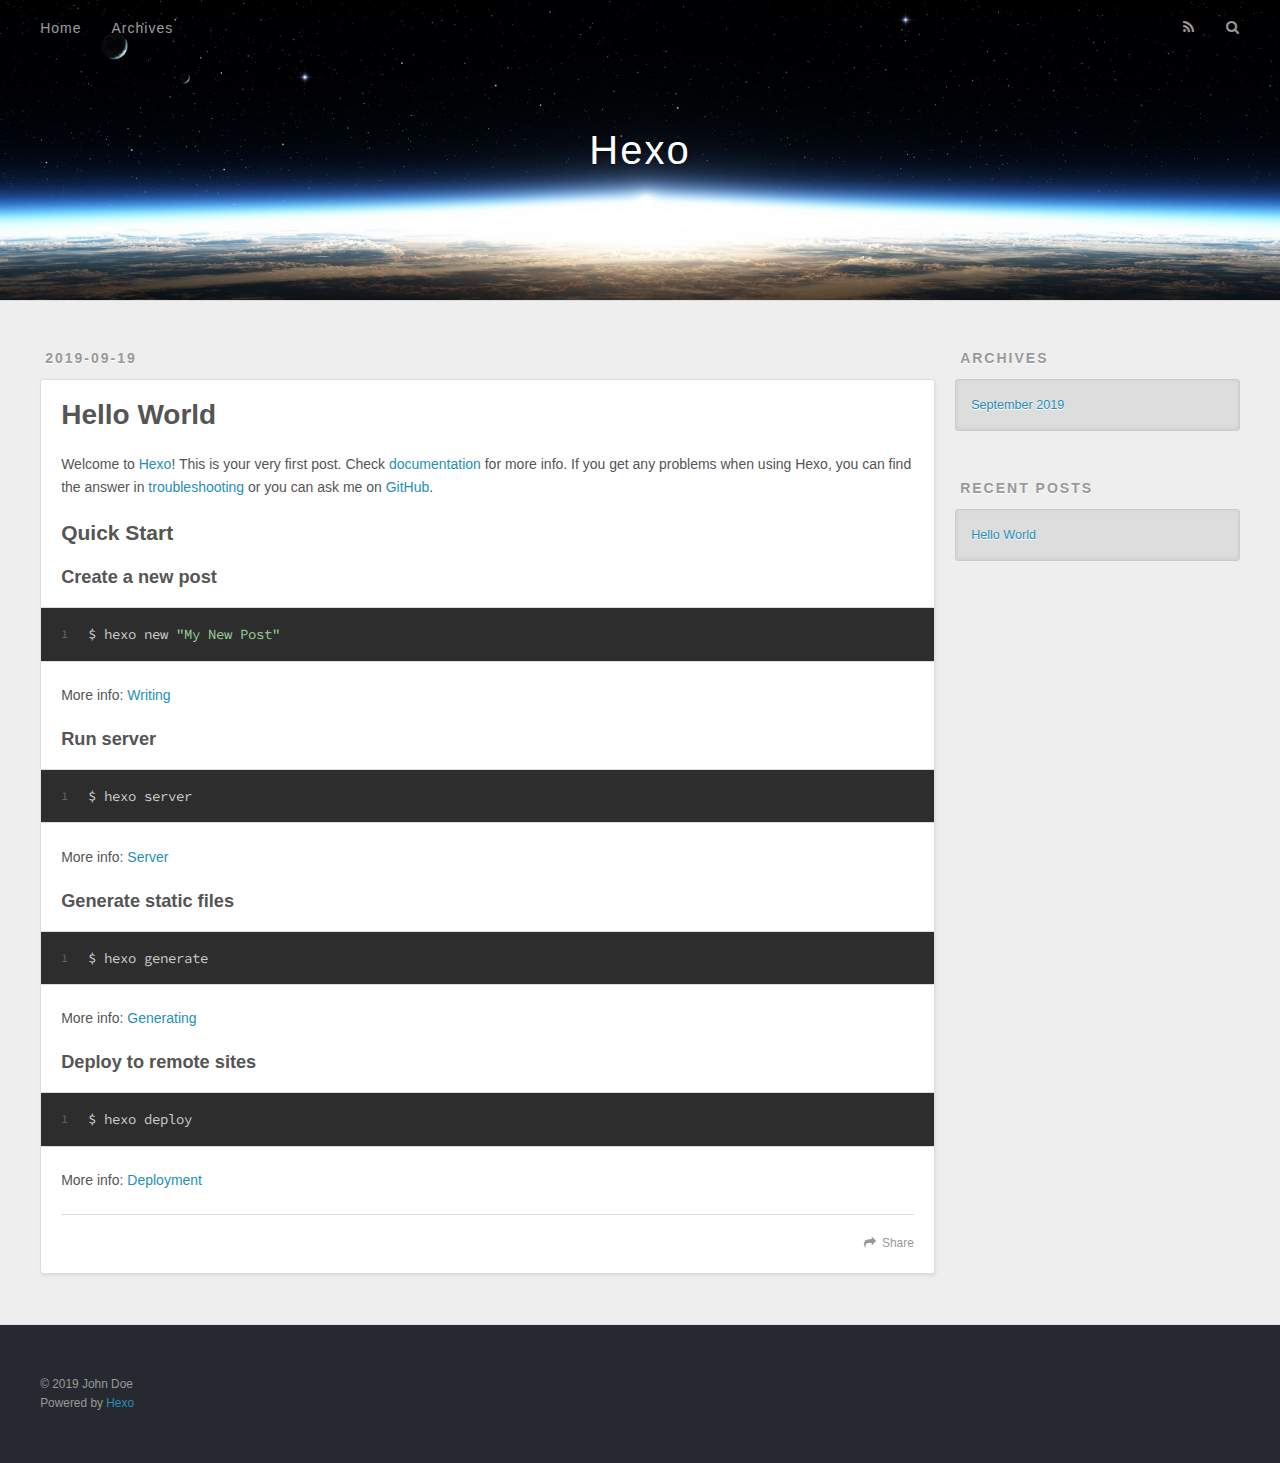
==== index.html @ 68055cf1 "Site updated: 2019-09-19 22:02:13" ====
<!DOCTYPE html>
<html>
<head><meta name="generator" content="Hexo 3.9.0">
  <meta charset="utf-8">
  

  
  <title>Hexo</title>
  <meta name="viewport" content="width=device-width, initial-scale=1, maximum-scale=1">
  <meta property="og:type" content="website">
<meta property="og:title" content="Hexo">
<meta property="og:url" content="http://yoursite.com/index.html">
<meta property="og:site_name" content="Hexo">
<meta property="og:locale" content="en">
<meta name="twitter:card" content="summary">
<meta name="twitter:title" content="Hexo">
  
    <link rel="alternate" href="/atom.xml" title="Hexo" type="application/atom+xml">
  
  
    <link rel="icon" href="/favicon.png">
  
  
    <link href="//fonts.googleapis.com/css?family=Source+Code+Pro" rel="stylesheet" type="text/css">
  
  <link rel="stylesheet" href="/css/style.css">
</head>
</html>
<body>
  <div id="container">
    <div id="wrap">
      <header id="header">
  <div id="banner"></div>
  <div id="header-outer" class="outer">
    <div id="header-title" class="inner">
      <h1 id="logo-wrap">
        <a href="/" id="logo">Hexo</a>
      </h1>
      
    </div>
    <div id="header-inner" class="inner">
      <nav id="main-nav">
        <a id="main-nav-toggle" class="nav-icon"></a>
        
          <a class="main-nav-link" href="/">Home</a>
        
          <a class="main-nav-link" href="/archives">Archives</a>
        
      </nav>
      <nav id="sub-nav">
        
          <a id="nav-rss-link" class="nav-icon" href="/atom.xml" title="RSS Feed"></a>
        
        <a id="nav-search-btn" class="nav-icon" title="Search"></a>
      </nav>
      <div id="search-form-wrap">
        <form action="//google.com/search" method="get" accept-charset="UTF-8" class="search-form"><input type="search" name="q" class="search-form-input" placeholder="Search"><button type="submit" class="search-form-submit">&#xF002;</button><input type="hidden" name="sitesearch" value="http://yoursite.com"></form>
      </div>
    </div>
  </div>
</header>
      <div class="outer">
        <section id="main">
  
    <article id="post-hello-world" class="article article-type-post" itemscope itemprop="blogPost">
  <div class="article-meta">
    <a href="/2019/09/19/hello-world/" class="article-date">
  <time datetime="2019-09-19T13:47:01.653Z" itemprop="datePublished">2019-09-19</time>
</a>
    
  </div>
  <div class="article-inner">
    
    
      <header class="article-header">
        
  
    <h1 itemprop="name">
      <a class="article-title" href="/2019/09/19/hello-world/">Hello World</a>
    </h1>
  

      </header>
    
    <div class="article-entry" itemprop="articleBody">
      
        <p>Welcome to <a href="https://hexo.io/" target="_blank" rel="noopener">Hexo</a>! This is your very first post. Check <a href="https://hexo.io/docs/" target="_blank" rel="noopener">documentation</a> for more info. If you get any problems when using Hexo, you can find the answer in <a href="https://hexo.io/docs/troubleshooting.html" target="_blank" rel="noopener">troubleshooting</a> or you can ask me on <a href="https://github.com/hexojs/hexo/issues" target="_blank" rel="noopener">GitHub</a>.</p>
<h2 id="Quick-Start"><a href="#Quick-Start" class="headerlink" title="Quick Start"></a>Quick Start</h2><h3 id="Create-a-new-post"><a href="#Create-a-new-post" class="headerlink" title="Create a new post"></a>Create a new post</h3><figure class="highlight bash"><table><tr><td class="gutter"><pre><span class="line">1</span><br></pre></td><td class="code"><pre><span class="line">$ hexo new <span class="string">"My New Post"</span></span><br></pre></td></tr></table></figure>

<p>More info: <a href="https://hexo.io/docs/writing.html" target="_blank" rel="noopener">Writing</a></p>
<h3 id="Run-server"><a href="#Run-server" class="headerlink" title="Run server"></a>Run server</h3><figure class="highlight bash"><table><tr><td class="gutter"><pre><span class="line">1</span><br></pre></td><td class="code"><pre><span class="line">$ hexo server</span><br></pre></td></tr></table></figure>

<p>More info: <a href="https://hexo.io/docs/server.html" target="_blank" rel="noopener">Server</a></p>
<h3 id="Generate-static-files"><a href="#Generate-static-files" class="headerlink" title="Generate static files"></a>Generate static files</h3><figure class="highlight bash"><table><tr><td class="gutter"><pre><span class="line">1</span><br></pre></td><td class="code"><pre><span class="line">$ hexo generate</span><br></pre></td></tr></table></figure>

<p>More info: <a href="https://hexo.io/docs/generating.html" target="_blank" rel="noopener">Generating</a></p>
<h3 id="Deploy-to-remote-sites"><a href="#Deploy-to-remote-sites" class="headerlink" title="Deploy to remote sites"></a>Deploy to remote sites</h3><figure class="highlight bash"><table><tr><td class="gutter"><pre><span class="line">1</span><br></pre></td><td class="code"><pre><span class="line">$ hexo deploy</span><br></pre></td></tr></table></figure>

<p>More info: <a href="https://hexo.io/docs/deployment.html" target="_blank" rel="noopener">Deployment</a></p>

      
    </div>
    <footer class="article-footer">
      <a data-url="http://yoursite.com/2019/09/19/hello-world/" data-id="ck0qrcltx0000b2cl6itznb8p" class="article-share-link">Share</a>
      
      
    </footer>
  </div>
  
</article>


  


</section>
        
          <aside id="sidebar">
  
    

  
    

  
    
  
    
  <div class="widget-wrap">
    <h3 class="widget-title">Archives</h3>
    <div class="widget">
      <ul class="archive-list"><li class="archive-list-item"><a class="archive-list-link" href="/archives/2019/09/">September 2019</a></li></ul>
    </div>
  </div>


  
    
  <div class="widget-wrap">
    <h3 class="widget-title">Recent Posts</h3>
    <div class="widget">
      <ul>
        
          <li>
            <a href="/2019/09/19/hello-world/">Hello World</a>
          </li>
        
      </ul>
    </div>
  </div>

  
</aside>
        
      </div>
      <footer id="footer">
  
  <div class="outer">
    <div id="footer-info" class="inner">
      &copy; 2019 John Doe<br>
      Powered by <a href="http://hexo.io/" target="_blank">Hexo</a>
    </div>
  </div>
</footer>
    </div>
    <nav id="mobile-nav">
  
    <a href="/" class="mobile-nav-link">Home</a>
  
    <a href="/archives" class="mobile-nav-link">Archives</a>
  
</nav>
    

<script src="//ajax.googleapis.com/ajax/libs/jquery/2.0.3/jquery.min.js"></script>


  <link rel="stylesheet" href="/fancybox/jquery.fancybox.css">
  <script src="/fancybox/jquery.fancybox.pack.js"></script>


<script src="/js/script.js"></script>



  </div>
</body>
</html>
---- css/style.css ----
body {
  width: 100%;
}
body:before,
body:after {
  content: "";
  display: table;
}
body:after {
  clear: both;
}
html,
body,
div,
span,
applet,
object,
iframe,
h1,
h2,
h3,
h4,
h5,
h6,
p,
blockquote,
pre,
a,
abbr,
acronym,
address,
big,
cite,
code,
del,
dfn,
em,
img,
ins,
kbd,
q,
s,
samp,
small,
strike,
strong,
sub,
sup,
tt,
var,
dl,
dt,
dd,
ol,
ul,
li,
fieldset,
form,
label,
legend,
table,
caption,
tbody,
tfoot,
thead,
tr,
th,
td {
  margin: 0;
  padding: 0;
  border: 0;
  outline: 0;
  font-weight: inherit;
  font-style: inherit;
  font-family: inherit;
  font-size: 100%;
  vertical-align: baseline;
}
body {
  line-height: 1;
  color: #000;
  background: #fff;
}
ol,
ul {
  list-style: none;
}
table {
  border-collapse: separate;
  border-spacing: 0;
  vertical-align: middle;
}
caption,
th,
td {
  text-align: left;
  font-weight: normal;
  vertical-align: middle;
}
a img {
  border: none;
}
input,
button {
  margin: 0;
  padding: 0;
}
input::-moz-focus-inner,
button::-moz-focus-inner {
  border: 0;
  padding: 0;
}
@font-face {
  font-family: FontAwesome;
  font-style: normal;
  font-weight: normal;
  src: url("fonts/fontawesome-webfont.eot?v=#4.0.3");
  src: url("fonts/fontawesome-webfont.eot?#iefix&v=#4.0.3") format("embedded-opentype"), url("fonts/fontawesome-webfont.woff?v=#4.0.3") format("woff"), url("fonts/fontawesome-webfont.ttf?v=#4.0.3") format("truetype"), url("fonts/fontawesome-webfont.svg#fontawesomeregular?v=#4.0.3") format("svg");
}
html,
body,
#container {
  height: 100%;
}
body {
  background: #eee;
  font: 14px -apple-system, BlinkMacSystemFont, "Segoe UI", "Roboto", "Oxygen", "Ubuntu", "Cantarell", "Fira Sans", "Droid Sans", "Helvetica Neue", sans-serif;
  -webkit-text-size-adjust: 100%;
}
.outer {
  max-width: 1220px;
  margin: 0 auto;
  padding: 0 20px;
}
.outer:before,
.outer:after {
  content: "";
  display: table;
}
.outer:after {
  clear: both;
}
.inner {
  display: inline;
  float: left;
  width: 98.33333333333333%;
  margin: 0 0.833333333333333%;
}
.left,
.alignleft {
  float: left;
}
.right,
.alignright {
  float: right;
}
.clear {
  clear: both;
}
#container {
  position: relative;
}
.mobile-nav-on {
  overflow: hidden;
}
#wrap {
  height: 100%;
  width: 100%;
  position: absolute;
  top: 0;
  left: 0;
  -webkit-transition: 0.2s ease-out;
  -moz-transition: 0.2s ease-out;
  -ms-transition: 0.2s ease-out;
  transition: 0.2s ease-out;
  z-index: 1;
  background: #eee;
}
.mobile-nav-on #wrap {
  left: 280px;
}
@media screen and (min-width: 768px) {
  #main {
    display: inline;
    float: left;
    width: 73.33333333333333%;
    margin: 0 0.833333333333333%;
  }
}
.article-date,
.article-category-link,
.archive-year,
.widget-title {
  text-decoration: none;
  text-transform: uppercase;
  letter-spacing: 2px;
  color: #999;
  margin-bottom: 1em;
  margin-left: 5px;
  line-height: 1em;
  text-shadow: 0 1px #fff;
  font-weight: bold;
}
.article-inner,
.archive-article-inner {
  background: #fff;
  -webkit-box-shadow: 1px 2px 3px #ddd;
  box-shadow: 1px 2px 3px #ddd;
  border: 1px solid #ddd;
  border-radius: 3px;
}
.article-entry h1,
.widget h1 {
  font-size: 2em;
}
.article-entry h2,
.widget h2 {
  font-size: 1.5em;
}
.article-entry h3,
.widget h3 {
  font-size: 1.3em;
}
.article-entry h4,
.widget h4 {
  font-size: 1.2em;
}
.article-entry h5,
.widget h5 {
  font-size: 1em;
}
.article-entry h6,
.widget h6 {
  font-size: 1em;
  color: #999;
}
.article-entry hr,
.widget hr {
  border: 1px dashed #ddd;
}
.article-entry strong,
.widget strong {
  font-weight: bold;
}
.article-entry em,
.widget em,
.article-entry cite,
.widget cite {
  font-style: italic;
}
.article-entry sup,
.widget sup,
.article-entry sub,
.widget sub {
  font-size: 0.75em;
  line-height: 0;
  position: relative;
  vertical-align: baseline;
}
.article-entry sup,
.widget sup {
  top: -0.5em;
}
.article-entry sub,
.widget sub {
  bottom: -0.2em;
}
.article-entry small,
.widget small {
  font-size: 0.85em;
}
.article-entry acronym,
.widget acronym,
.article-entry abbr,
.widget abbr {
  border-bottom: 1px dotted;
}
.article-entry ul,
.widget ul,
.article-entry ol,
.widget ol,
.article-entry dl,
.widget dl {
  margin: 0 20px;
  line-height: 1.6em;
}
.article-entry ul ul,
.widget ul ul,
.article-entry ol ul,
.widget ol ul,
.article-entry ul ol,
.widget ul ol,
.article-entry ol ol,
.widget ol ol {
  margin-top: 0;
  margin-bottom: 0;
}
.article-entry ul,
.widget ul {
  list-style: disc;
}
.article-entry ol,
.widget ol {
  list-style: decimal;
}
.article-entry dt,
.widget dt {
  font-weight: bold;
}
#header {
  height: 300px;
  position: relative;
  border-bottom: 1px solid #ddd;
}
#header:before,
#header:after {
  content: "";
  position: absolute;
  left: 0;
  right: 0;
  height: 40px;
}
#header:before {
  top: 0;
  background: -webkit-linear-gradient(rgba(0,0,0,0.2), transparent);
  background: -moz-linear-gradient(rgba(0,0,0,0.2), transparent);
  background: -ms-linear-gradient(rgba(0,0,0,0.2), transparent);
  background: linear-gradient(rgba(0,0,0,0.2), transparent);
}
#header:after {
  bottom: 0;
  background: -webkit-linear-gradient(transparent, rgba(0,0,0,0.2));
  background: -moz-linear-gradient(transparent, rgba(0,0,0,0.2));
  background: -ms-linear-gradient(transparent, rgba(0,0,0,0.2));
  background: linear-gradient(transparent, rgba(0,0,0,0.2));
}
#header-outer {
  height: 100%;
  position: relative;
}
#header-inner {
  position: relative;
  overflow: hidden;
}
#banner {
  position: absolute;
  top: 0;
  left: 0;
  width: 100%;
  height: 100%;
  background: url("images/banner.jpg") center #000;
  -webkit-background-size: cover;
  -moz-background-size: cover;
  background-size: cover;
  z-index: -1;
}
#header-title {
  text-align: center;
  height: 40px;
  position: absolute;
  top: 50%;
  left: 0;
  margin-top: -20px;
}
#logo,
#subtitle {
  text-decoration: none;
  color: #fff;
  font-weight: 300;
  text-shadow: 0 1px 4px rgba(0,0,0,0.3);
}
#logo {
  font-size: 40px;
  line-height: 40px;
  letter-spacing: 2px;
}
#subtitle {
  font-size: 16px;
  line-height: 16px;
  letter-spacing: 1px;
}
#subtitle-wrap {
  margin-top: 16px;
}
#main-nav {
  float: left;
  margin-left: -15px;
}
.nav-icon,
.main-nav-link {
  float: left;
  color: #fff;
  opacity: 0.6;
  text-decoration: none;
  text-shadow: 0 1px rgba(0,0,0,0.2);
  -webkit-transition: opacity 0.2s;
  -moz-transition: opacity 0.2s;
  -ms-transition: opacity 0.2s;
  transition: opacity 0.2s;
  display: block;
  padding: 20px 15px;
}
.nav-icon:hover,
.main-nav-link:hover {
  opacity: 1;
}
.nav-icon {
  font-family: FontAwesome;
  text-align: center;
  font-size: 14px;
  width: 14px;
  height: 14px;
  padding: 20px 15px;
  position: relative;
  cursor: pointer;
}
.main-nav-link {
  font-weight: 300;
  letter-spacing: 1px;
}
@media screen and (max-width: 479px) {
  .main-nav-link {
    display: none;
  }
}
#main-nav-toggle {
  display: none;
}
#main-nav-toggle:before {
  content: "\f0c9";
}
@media screen and (max-width: 479px) {
  #main-nav-toggle {
    display: block;
  }
}
#sub-nav {
  float: right;
  margin-right: -15px;
}
#nav-rss-link:before {
  content: "\f09e";
}
#nav-search-btn:before {
  content: "\f002";
}
#search-form-wrap {
  position: absolute;
  top: 15px;
  width: 150px;
  height: 30px;
  right: -150px;
  opacity: 0;
  -webkit-transition: 0.2s ease-out;
  -moz-transition: 0.2s ease-out;
  -ms-transition: 0.2s ease-out;
  transition: 0.2s ease-out;
}
#search-form-wrap.on {
  opacity: 1;
  right: 0;
}
@media screen and (max-width: 479px) {
  #search-form-wrap {
    width: 100%;
    right: -100%;
  }
}
.search-form {
  position: absolute;
  top: 0;
  left: 0;
  right: 0;
  background: #fff;
  padding: 5px 15px;
  border-radius: 15px;
  -webkit-box-shadow: 0 0 10px rgba(0,0,0,0.3);
  box-shadow: 0 0 10px rgba(0,0,0,0.3);
}
.search-form-input {
  border: none;
  background: none;
  color: #555;
  width: 100%;
  font: 13px -apple-system, BlinkMacSystemFont, "Segoe UI", "Roboto", "Oxygen", "Ubuntu", "Cantarell", "Fira Sans", "Droid Sans", "Helvetica Neue", sans-serif;
  outline: none;
}
.search-form-input::-webkit-search-results-decoration,
.search-form-input::-webkit-search-cancel-button {
  -webkit-appearance: none;
}
.search-form-submit {
  position: absolute;
  top: 50%;
  right: 10px;
  margin-top: -7px;
  font: 13px FontAwesome;
  border: none;
  background: none;
  color: #bbb;
  cursor: pointer;
}
.search-form-submit:hover,
.search-form-submit:focus {
  color: #777;
}
.article {
  margin: 50px 0;
}
.article-inner {
  overflow: hidden;
}
.article-meta:before,
.article-meta:after {
  content: "";
  display: table;
}
.article-meta:after {
  clear: both;
}
.article-date {
  float: left;
}
.article-category {
  float: left;
  line-height: 1em;
  color: #ccc;
  text-shadow: 0 1px #fff;
  margin-left: 8px;
}
.article-category:before {
  content: "\2022";
}
.article-category-link {
  margin: 0 12px 1em;
}
.article-header {
  padding: 20px 20px 0;
}
.article-title {
  text-decoration: none;
  font-size: 2em;
  font-weight: bold;
  color: #555;
  line-height: 1.1em;
  -webkit-transition: color 0.2s;
  -moz-transition: color 0.2s;
  -ms-transition: color 0.2s;
  transition: color 0.2s;
}
a.article-title:hover {
  color: #258fb8;
}
.article-entry {
  color: #555;
  padding: 0 20px;
}
.article-entry:before,
.article-entry:after {
  content: "";
  display: table;
}
.article-entry:after {
  clear: both;
}
.article-entry p,
.article-entry table {
  line-height: 1.6em;
  margin: 1.6em 0;
}
.article-entry h1,
.article-entry h2,
.article-entry h3,
.article-entry h4,
.article-entry h5,
.article-entry h6 {
  font-weight: bold;
}
.article-entry h1,
.article-entry h2,
.article-entry h3,
.article-entry h4,
.article-entry h5,
.article-entry h6 {
  line-height: 1.1em;
  margin: 1.1em 0;
}
.article-entry a {
  color: #258fb8;
  text-decoration: none;
}
.article-entry a:hover {
  text-decoration: underline;
}
.article-entry ul,
.article-entry ol,
.article-entry dl {
  margin-top: 1.6em;
  margin-bottom: 1.6em;
}
.article-entry img,
.article-entry video {
  max-width: 100%;
  height: auto;
  display: block;
  margin: auto;
}
.article-entry iframe {
  border: none;
}
.article-entry table {
  width: 100%;
  border-collapse: collapse;
  border-spacing: 0;
}
.article-entry th {
  font-weight: bold;
  border-bottom: 3px solid #ddd;
  padding-bottom: 0.5em;
}
.article-entry td {
  border-bottom: 1px solid #ddd;
  padding: 10px 0;
}
.article-entry blockquote {
  font-family: Georgia, "Times New Roman", serif;
  font-size: 1.4em;
  margin: 1.6em 20px;
  text-align: center;
}
.article-entry blockquote footer {
  font-size: 14px;
  margin: 1.6em 0;
  font-family: -apple-system, BlinkMacSystemFont, "Segoe UI", "Roboto", "Oxygen", "Ubuntu", "Cantarell", "Fira Sans", "Droid Sans", "Helvetica Neue", sans-serif;
}
.article-entry blockquote footer cite:before {
  content: "—";
  padding: 0 0.5em;
}
.article-entry .pullquote {
  text-align: left;
  width: 45%;
  margin: 0;
}
.article-entry .pullquote.left {
  margin-left: 0.5em;
  margin-right: 1em;
}
.article-entry .pullquote.right {
  margin-right: 0.5em;
  margin-left: 1em;
}
.article-entry .caption {
  color: #999;
  display: block;
  font-size: 0.9em;
  margin-top: 0.5em;
  position: relative;
  text-align: center;
}
.article-entry .video-container {
  position: relative;
  padding-top: 56.25%;
  height: 0;
  overflow: hidden;
}
.article-entry .video-container iframe,
.article-entry .video-container object,
.article-entry .video-container embed {
  position: absolute;
  top: 0;
  left: 0;
  width: 100%;
  height: 100%;
  margin-top: 0;
}
.article-more-link a {
  display: inline-block;
  line-height: 1em;
  padding: 6px 15px;
  border-radius: 15px;
  background: #eee;
  color: #999;
  text-shadow: 0 1px #fff;
  text-decoration: none;
}
.article-more-link a:hover {
  background: #258fb8;
  color: #fff;
  text-decoration: none;
  text-shadow: 0 1px #1e7293;
}
.article-footer {
  font-size: 0.85em;
  line-height: 1.6em;
  border-top: 1px solid #ddd;
  padding-top: 1.6em;
  margin: 0 20px 20px;
}
.article-footer:before,
.article-footer:after {
  content: "";
  display: table;
}
.article-footer:after {
  clear: both;
}
.article-footer a {
  color: #999;
  text-decoration: none;
}
.article-footer a:hover {
  color: #555;
}
.article-tag-list-item {
  float: left;
  margin-right: 10px;
}
.article-tag-list-link:before {
  content: "#";
}
.article-comment-link {
  float: right;
}
.article-comment-link:before {
  content: "\f075";
  font-family: FontAwesome;
  padding-right: 8px;
}
.article-share-link {
  cursor: pointer;
  float: right;
  margin-left: 20px;
}
.article-share-link:before {
  content: "\f064";
  font-family: FontAwesome;
  padding-right: 6px;
}
#article-nav {
  position: relative;
}
#article-nav:before,
#article-nav:after {
  content: "";
  display: table;
}
#article-nav:after {
  clear: both;
}
@media screen and (min-width: 768px) {
  #article-nav {
    margin: 50px 0;
  }
  #article-nav:before {
    width: 8px;
    height: 8px;
    position: absolute;
    top: 50%;
    left: 50%;
    margin-top: -4px;
    margin-left: -4px;
    content: "";
    border-radius: 50%;
    background: #ddd;
    -webkit-box-shadow: 0 1px 2px #fff;
    box-shadow: 0 1px 2px #fff;
  }
}
.article-nav-link-wrap {
  text-decoration: none;
  text-shadow: 0 1px #fff;
  color: #999;
  -webkit-box-sizing: border-box;
  -moz-box-sizing: border-box;
  box-sizing: border-box;
  margin-top: 50px;
  text-align: center;
  display: block;
}
.article-nav-link-wrap:hover {
  color: #555;
}
@media screen and (min-width: 768px) {
  .article-nav-link-wrap {
    width: 50%;
    margin-top: 0;
  }
}
@media screen and (min-width: 768px) {
  #article-nav-newer {
    float: left;
    text-align: right;
    padding-right: 20px;
  }
}
@media screen and (min-width: 768px) {
  #article-nav-older {
    float: right;
    text-align: left;
    padding-left: 20px;
  }
}
.article-nav-caption {
  text-transform: uppercase;
  letter-spacing: 2px;
  color: #ddd;
  line-height: 1em;
  font-weight: bold;
}
#article-nav-newer .article-nav-caption {
  margin-right: -2px;
}
.article-nav-title {
  font-size: 0.85em;
  line-height: 1.6em;
  margin-top: 0.5em;
}
.article-share-box {
  position: absolute;
  display: none;
  background: #fff;
  -webkit-box-shadow: 1px 2px 10px rgba(0,0,0,0.2);
  box-shadow: 1px 2px 10px rgba(0,0,0,0.2);
  border-radius: 3px;
  margin-left: -145px;
  overflow: hidden;
  z-index: 1;
}
.article-share-box.on {
  display: block;
}
.article-share-input {
  width: 100%;
  background: none;
  -webkit-box-sizing: border-box;
  -moz-box-sizing: border-box;
  box-sizing: border-box;
  font: 14px -apple-system, BlinkMacSystemFont, "Segoe UI", "Roboto", "Oxygen", "Ubuntu", "Cantarell", "Fira Sans", "Droid Sans", "Helvetica Neue", sans-serif;
  padding: 0 15px;
  color: #555;
  outline: none;
  border: 1px solid #ddd;
  border-radius: 3px 3px 0 0;
  height: 36px;
  line-height: 36px;
}
.article-share-links {
  background: #eee;
}
.article-share-links:before,
.article-share-links:after {
  content: "";
  display: table;
}
.article-share-links:after {
  clear: both;
}
.article-share-twitter,
.article-share-facebook,
.article-share-pinterest,
.article-share-google {
  width: 50px;
  height: 36px;
  display: block;
  float: left;
  position: relative;
  color: #999;
  text-shadow: 0 1px #fff;
}
.article-share-twitter:before,
.article-share-facebook:before,
.article-share-pinterest:before,
.article-share-google:before {
  font-size: 20px;
  font-family: FontAwesome;
  width: 20px;
  height: 20px;
  position: absolute;
  top: 50%;
  left: 50%;
  margin-top: -10px;
  margin-left: -10px;
  text-align: center;
}
.article-share-twitter:hover,
.article-share-facebook:hover,
.article-share-pinterest:hover,
.article-share-google:hover {
  color: #fff;
}
.article-share-twitter:before {
  content: "\f099";
}
.article-share-twitter:hover {
  background: #00aced;
  text-shadow: 0 1px #008abe;
}
.article-share-facebook:before {
  content: "\f09a";
}
.article-share-facebook:hover {
  background: #3b5998;
  text-shadow: 0 1px #2f477a;
}
.article-share-pinterest:before {
  content: "\f0d2";
}
.article-share-pinterest:hover {
  background: #cb2027;
  text-shadow: 0 1px #a21a1f;
}
.article-share-google:before {
  content: "\f0d5";
}
.article-share-google:hover {
  background: #dd4b39;
  text-shadow: 0 1px #be3221;
}
.article-gallery {
  background: #000;
  position: relative;
}
.article-gallery-photos {
  position: relative;
  overflow: hidden;
}
.article-gallery-img {
  display: none;
  max-width: 100%;
}
.article-gallery-img:first-child {
  display: block;
}
.article-gallery-img.loaded {
  position: absolute;
  display: block;
}
.article-gallery-img img {
  display: block;
  max-width: 100%;
  margin: 0 auto;
}
#comments {
  background: #fff;
  -webkit-box-shadow: 1px 2px 3px #ddd;
  box-shadow: 1px 2px 3px #ddd;
  padding: 20px;
  border: 1px solid #ddd;
  border-radius: 3px;
  margin: 50px 0;
}
#comments a {
  color: #258fb8;
}
.archives-wrap {
  margin: 50px 0;
}
.archives:before,
.archives:after {
  content: "";
  display: table;
}
.archives:after {
  clear: both;
}
.archive-year-wrap {
  margin-bottom: 1em;
}
.archives {
  -webkit-column-gap: 10px;
  -moz-column-gap: 10px;
  column-gap: 10px;
}
@media screen and (min-width: 480px) and (max-width: 767px) {
  .archives {
    -webkit-column-count: 2;
    -moz-column-count: 2;
    column-count: 2;
  }
}
@media screen and (min-width: 768px) {
  .archives {
    -webkit-column-count: 3;
    -moz-column-count: 3;
    column-count: 3;
  }
}
.archive-article {
  -webkit-column-break-inside: avoid;
  page-break-inside: avoid;
  overflow: hidden;
  break-inside: avoid-column;
}
.archive-article-inner {
  padding: 10px;
  margin-bottom: 15px;
}
.archive-article-title {
  text-decoration: none;
  font-weight: bold;
  color: #555;
  -webkit-transition: color 0.2s;
  -moz-transition: color 0.2s;
  -ms-transition: color 0.2s;
  transition: color 0.2s;
  line-height: 1.6em;
}
.archive-article-title:hover {
  color: #258fb8;
}
.archive-article-footer {
  margin-top: 1em;
}
.archive-article-date {
  color: #999;
  text-decoration: none;
  font-size: 0.85em;
  line-height: 1em;
  margin-bottom: 0.5em;
  display: block;
}
#page-nav {
  margin: 50px auto;
  background: #fff;
  -webkit-box-shadow: 1px 2px 3px #ddd;
  box-shadow: 1px 2px 3px #ddd;
  border: 1px solid #ddd;
  border-radius: 3px;
  text-align: center;
  color: #999;
  overflow: hidden;
}
#page-nav:before,
#page-nav:after {
  content: "";
  display: table;
}
#page-nav:after {
  clear: both;
}
#page-nav a,
#page-nav span {
  padding: 10px 20px;
  line-height: 1;
  height: 2ex;
}
#page-nav a {
  color: #999;
  text-decoration: none;
}
#page-nav a:hover {
  background: #999;
  color: #fff;
}
#page-nav .prev {
  float: left;
}
#page-nav .next {
  float: right;
}
#page-nav .page-number {
  display: inline-block;
}
@media screen and (max-width: 479px) {
  #page-nav .page-number {
    display: none;
  }
}
#page-nav .current {
  color: #555;
  font-weight: bold;
}
#page-nav .space {
  color: #ddd;
}
#footer {
  background: #262a30;
  padding: 50px 0;
  border-top: 1px solid #ddd;
  color: #999;
}
#footer a {
  color: #258fb8;
  text-decoration: none;
}
#footer a:hover {
  text-decoration: underline;
}
#footer-info {
  line-height: 1.6em;
  font-size: 0.85em;
}
.article-entry pre,
.article-entry .highlight {
  background: #2d2d2d;
  margin: 0 -20px;
  padding: 15px 20px;
  border-style: solid;
  border-color: #ddd;
  border-width: 1px 0;
  overflow: auto;
  color: #ccc;
  line-height: 22.400000000000002px;
}
.article-entry .highlight .gutter pre,
.article-entry .gist .gist-file .gist-data .line-numbers {
  color: #666;
  font-size: 0.85em;
}
.article-entry pre,
.article-entry code {
  font-family: "Source Code Pro", Consolas, Monaco, Menlo, Consolas, monospace;
}
.article-entry code {
  background: #eee;
  text-shadow: 0 1px #fff;
  padding: 0 0.3em;
}
.article-entry pre code {
  background: none;
  text-shadow: none;
  padding: 0;
}
.article-entry .highlight pre {
  border: none;
  margin: 0;
  padding: 0;
}
.article-entry .highlight table {
  margin: 0;
  width: auto;
}
.article-entry .highlight td {
  border: none;
  padding: 0;
}
.article-entry .highlight figcaption {
  font-size: 0.85em;
  color: #999;
  line-height: 1em;
  margin-bottom: 1em;
}
.article-entry .highlight figcaption:before,
.article-entry .highlight figcaption:after {
  content: "";
  display: table;
}
.article-entry .highlight figcaption:after {
  clear: both;
}
.article-entry .highlight figcaption a {
  float: right;
}
.article-entry .highlight .gutter pre {
  text-align: right;
  padding-right: 20px;
}
.article-entry .highlight .line {
  height: 22.400000000000002px;
}
.article-entry .highlight .line.marked {
  background: #515151;
}
.article-entry .gist {
  margin: 0 -20px;
  border-style: solid;
  border-color: #ddd;
  border-width: 1px 0;
  background: #2d2d2d;
  padding: 15px 20px 15px 0;
}
.article-entry .gist .gist-file {
  border: none;
  font-family: "Source Code Pro", Consolas, Monaco, Menlo, Consolas, monospace;
  margin: 0;
}
.article-entry .gist .gist-file .gist-data {
  background: none;
  border: none;
}
.article-entry .gist .gist-file .gist-data .line-numbers {
  background: none;
  border: none;
  padding: 0 20px 0 0;
}
.article-entry .gist .gist-file .gist-data .line-data {
  padding: 0 !important;
}
.article-entry .gist .gist-file .highlight {
  margin: 0;
  padding: 0;
  border: none;
}
.article-entry .gist .gist-file .gist-meta {
  background: #2d2d2d;
  color: #999;
  font: 0.85em -apple-system, BlinkMacSystemFont, "Segoe UI", "Roboto", "Oxygen", "Ubuntu", "Cantarell", "Fira Sans", "Droid Sans", "Helvetica Neue", sans-serif;
  text-shadow: 0 0;
  padding: 0;
  margin-top: 1em;
  margin-left: 20px;
}
.article-entry .gist .gist-file .gist-meta a {
  color: #258fb8;
  font-weight: normal;
}
.article-entry .gist .gist-file .gist-meta a:hover {
  text-decoration: underline;
}
pre .comment,
pre .title {
  color: #999;
}
pre .variable,
pre .attribute,
pre .tag,
pre .regexp,
pre .ruby .constant,
pre .xml .tag .title,
pre .xml .pi,
pre .xml .doctype,
pre .html .doctype,
pre .css .id,
pre .css .class,
pre .css .pseudo {
  color: #f2777a;
}
pre .number,
pre .preprocessor,
pre .built_in,
pre .literal,
pre .params,
pre .constant {
  color: #f99157;
}
pre .class,
pre .ruby .class .title,
pre .css .rules .attribute {
  color: #9c9;
}
pre .string,
pre .value,
pre .inheritance,
pre .header,
pre .ruby .symbol,
pre .xml .cdata {
  color: #9c9;
}
pre .css .hexcolor {
  color: #6cc;
}
pre .function,
pre .python .decorator,
pre .python .title,
pre .ruby .function .title,
pre .ruby .title .keyword,
pre .perl .sub,
pre .javascript .title,
pre .coffeescript .title {
  color: #69c;
}
pre .keyword,
pre .javascript .function {
  color: #c9c;
}
@media screen and (max-width: 479px) {
  #mobile-nav {
    position: absolute;
    top: 0;
    left: 0;
    width: 280px;
    height: 100%;
    background: #191919;
    border-right: 1px solid #fff;
  }
}
@media screen and (max-width: 479px) {
  .mobile-nav-link {
    display: block;
    color: #999;
    text-decoration: none;
    padding: 15px 20px;
    font-weight: bold;
  }
  .mobile-nav-link:hover {
    color: #fff;
  }
}
@media screen and (min-width: 768px) {
  #sidebar {
    display: inline;
    float: left;
    width: 23.333333333333332%;
    margin: 0 0.833333333333333%;
  }
}
.widget-wrap {
  margin: 50px 0;
}
.widget {
  color: #777;
  text-shadow: 0 1px #fff;
  background: #ddd;
  -webkit-box-shadow: 0 -1px 4px #ccc inset;
  box-shadow: 0 -1px 4px #ccc inset;
  border: 1px solid #ccc;
  padding: 15px;
  border-radius: 3px;
}
.widget a {
  color: #258fb8;
  text-decoration: none;
}
.widget a:hover {
  text-decoration: underline;
}
.widget ul ul,
.widget ol ul,
.widget dl ul,
.widget ul ol,
.widget ol ol,
.widget dl ol,
.widget ul dl,
.widget ol dl,
.widget dl dl {
  margin-left: 15px;
  list-style: disc;
}
.widget {
  line-height: 1.6em;
  word-wrap: break-word;
  font-size: 0.9em;
}
.widget ul,
.widget ol {
  list-style: none;
  margin: 0;
}
.widget ul ul,
.widget ol ul,
.widget ul ol,
.widget ol ol {
  margin: 0 20px;
}
.widget ul ul,
.widget ol ul {
  list-style: disc;
}
.widget ul ol,
.widget ol ol {
  list-style: decimal;
}
.category-list-count,
.tag-list-count,
.archive-list-count {
  padding-left: 5px;
  color: #999;
  font-size: 0.85em;
}
.category-list-count:before,
.tag-list-count:before,
.archive-list-count:before {
  content: "(";
}
.category-list-count:after,
.tag-list-count:after,
.archive-list-count:after {
  content: ")";
}
.tagcloud a {
  margin-right: 5px;
  display: inline-block;
}
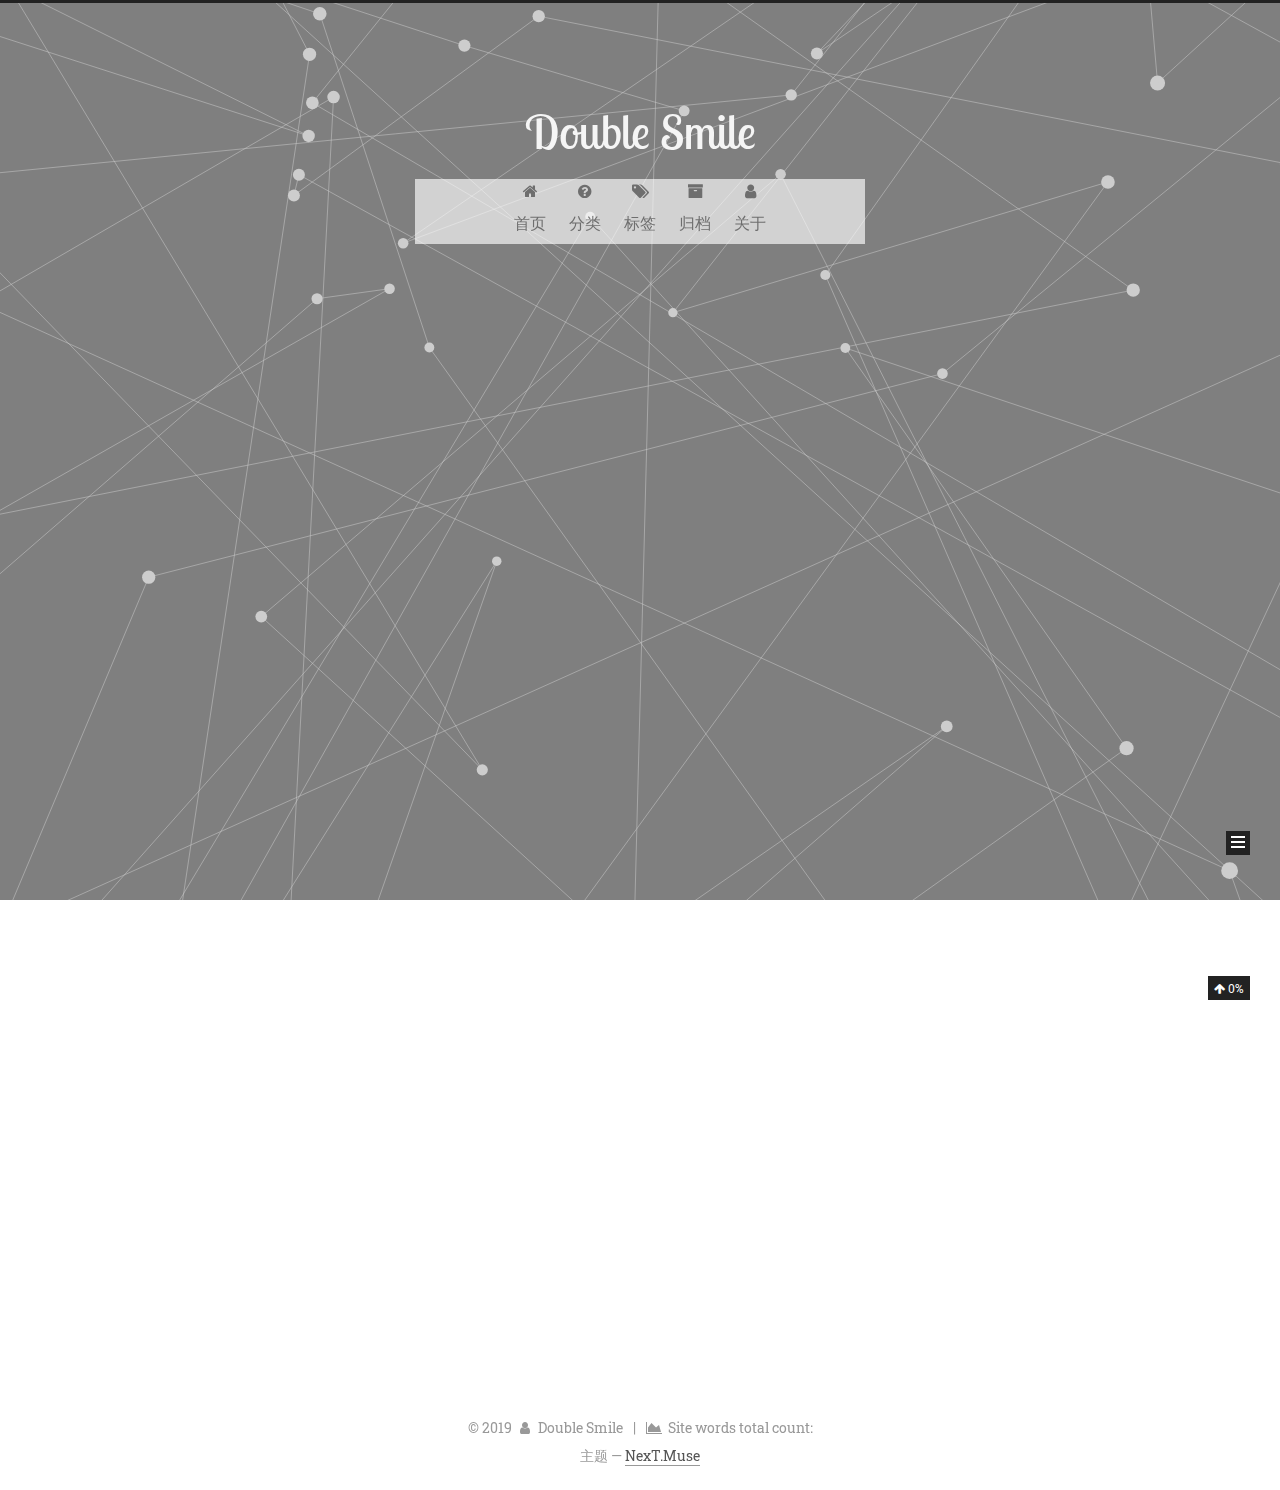
==== commit 54d313c1: "Site updated: 2019-09-20 21:20:22" ====
--- a/index.html
+++ b/index.html
@@ -1,188 +1,884 @@
 <!DOCTYPE html>
-<html>
+
+
+
+  
+
+
+<html class="theme-next muse use-motion" lang="zh-Hans">
 <head><meta name="generator" content="Hexo 3.9.0">
-  <meta charset="utf-8">
-  
-
-  
-  <title>Hexo</title>
-  <meta name="viewport" content="width=device-width, initial-scale=1, maximum-scale=1">
-  <meta property="og:type" content="website">
-<meta property="og:title" content="Hexo">
+  <meta charset="UTF-8">
+<meta http-equiv="X-UA-Compatible" content="IE=edge">
+<meta name="viewport" content="width=device-width, initial-scale=1, maximum-scale=1">
+<meta name="theme-color" content="#222">
+
+
+
+  
+  
+    
+    
+  <script src="/lib/pace/pace.min.js?v=1.0.2"></script>
+  <link href="/lib/pace/pace-theme-minimal.min.css?v=1.0.2" rel="stylesheet">
+
+
+
+
+
+
+
+<meta http-equiv="Cache-Control" content="no-transform">
+<meta http-equiv="Cache-Control" content="no-siteapp">
+
+
+
+
+
+
+
+
+
+
+
+
+
+
+
+
+  
+  
+  <link href="/lib/fancybox/source/jquery.fancybox.css?v=2.1.5" rel="stylesheet" type="text/css">
+
+
+
+
+  
+  
+  
+  
+
+  
+    
+    
+  
+
+  
+
+  
+    
+      
+    
+
+    
+  
+
+  
+    
+      
+    
+
+    
+  
+
+  
+    
+      
+    
+
+    
+  
+
+  
+    
+    
+    <link href="//fonts.cat.net/css?family=Roboto Slab:300,300italic,400,400italic,700,700italic|Roboto Slab:300,300italic,400,400italic,700,700italic|Lobster Two:300,300italic,400,400italic,700,700italic|PT Mono:300,300italic,400,400italic,700,700italic&subset=latin,latin-ext" rel="stylesheet" type="text/css">
+  
+
+
+
+
+
+
+<link href="/lib/font-awesome/css/font-awesome.min.css?v=4.6.2" rel="stylesheet" type="text/css">
+
+<link href="/css/main.css?v=5.1.3" rel="stylesheet" type="text/css">
+
+
+  <link rel="apple-touch-icon" sizes="180x180" href="/images/apple-touch-icon-next.png?v=5.1.3">
+
+
+  <link rel="icon" type="image/png" sizes="32x32" href="/images/favicon-32x32-next.png?v=5.1.3">
+
+
+  <link rel="icon" type="image/png" sizes="16x16" href="/images/favicon-16x16-next.png?v=5.1.3">
+
+
+  <link rel="mask-icon" href="/images/logo.svg?v=5.1.3" color="#222">
+
+
+
+
+
+  <meta name="keywords" content="Hexo, NexT">
+
+
+
+
+
+
+
+
+
+
+<meta name="description" content="Mr Ren&apos;s private blog site.">
+<meta property="og:type" content="website">
+<meta property="og:title" content="Double Smile">
 <meta property="og:url" content="http://yoursite.com/index.html">
-<meta property="og:site_name" content="Hexo">
-<meta property="og:locale" content="en">
+<meta property="og:site_name" content="Double Smile">
+<meta property="og:description" content="Mr Ren&apos;s private blog site.">
+<meta property="og:locale" content="zh-Hans">
 <meta name="twitter:card" content="summary">
-<meta name="twitter:title" content="Hexo">
-  
-    <link rel="alternate" href="/atom.xml" title="Hexo" type="application/atom+xml">
-  
-  
-    <link rel="icon" href="/favicon.png">
-  
-  
-    <link href="//fonts.googleapis.com/css?family=Source+Code+Pro" rel="stylesheet" type="text/css">
-  
-  <link rel="stylesheet" href="/css/style.css">
+<meta name="twitter:title" content="Double Smile">
+<meta name="twitter:description" content="Mr Ren&apos;s private blog site.">
+
+
+
+<script type="text/javascript" id="hexo.configurations">
+  var NexT = window.NexT || {};
+  var CONFIG = {
+    root: '/',
+    scheme: 'Muse',
+    version: '5.1.3',
+    sidebar: {"position":"right","display":"hide","offset":12,"b2t":false,"scrollpercent":true,"onmobile":true},
+    fancybox: true,
+    tabs: true,
+    motion: {"enable":true,"async":false,"transition":{"post_block":"fadeIn","post_header":"slideDownIn","post_body":"slideDownIn","coll_header":"slideLeftIn","sidebar":"slideUpIn"}},
+    duoshuo: {
+      userId: 'undefined',
+      author: '博主'
+    },
+    algolia: {
+      applicationID: '',
+      apiKey: '',
+      indexName: '',
+      hits: {"per_page":10},
+      labels: {"input_placeholder":"Search for Posts","hits_empty":"We didn't find any results for the search: ${query}","hits_stats":"${hits} results found in ${time} ms"}
+    }
+  };
+</script>
+
+
+
+  <link rel="canonical" href="http://yoursite.com/">
+
+
+
+
+
+  <title>Double Smile</title>
+  
+
+
+
+
+
+
+
+
 </head>
-</html>
-<body>
-  <div id="container">
-    <div id="wrap">
-      <header id="header">
-  <div id="banner"></div>
-  <div id="header-outer" class="outer">
-    <div id="header-title" class="inner">
-      <h1 id="logo-wrap">
-        <a href="/" id="logo">Hexo</a>
-      </h1>
-      
+
+<body itemscope itemtype="http://schema.org/WebPage" lang="zh-Hans">
+
+  
+  
+    
+  
+
+  <div class="container sidebar-position-right 
+  page-home">
+    <div class="headband"></div>
+
+    <header id="header" class="header" itemscope itemtype="http://schema.org/WPHeader">
+      <div class="header-inner"><div class="site-brand-wrapper">
+  <div class="site-meta ">
+    
+
+    <div class="custom-logo-site-title">
+      <a href="/" class="brand" rel="start">
+        <span class="logo-line-before"><i></i></span>
+        <span class="site-title">Double Smile</span>
+        <span class="logo-line-after"><i></i></span>
+      </a>
     </div>
-    <div id="header-inner" class="inner">
-      <nav id="main-nav">
-        <a id="main-nav-toggle" class="nav-icon"></a>
-        
-          <a class="main-nav-link" href="/">Home</a>
-        
-          <a class="main-nav-link" href="/archives">Archives</a>
-        
-      </nav>
-      <nav id="sub-nav">
-        
-          <a id="nav-rss-link" class="nav-icon" href="/atom.xml" title="RSS Feed"></a>
-        
-        <a id="nav-search-btn" class="nav-icon" title="Search"></a>
-      </nav>
-      <div id="search-form-wrap">
-        <form action="//google.com/search" method="get" accept-charset="UTF-8" class="search-form"><input type="search" name="q" class="search-form-input" placeholder="Search"><button type="submit" class="search-form-submit">&#xF002;</button><input type="hidden" name="sitesearch" value="http://yoursite.com"></form>
-      </div>
+      
+        <h1 class="site-subtitle" itemprop="description"></h1>
+      
+  </div>
+
+  <div class="site-nav-toggle">
+    <button>
+      <span class="btn-bar"></span>
+      <span class="btn-bar"></span>
+      <span class="btn-bar"></span>
+    </button>
+  </div>
+</div>
+
+<nav class="site-nav">
+  
+
+  
+    <ul id="menu" class="menu">
+      
+        
+        <li class="menu-item menu-item-home">
+          <a href="/" rel="section">
+            
+              <i class="menu-item-icon fa fa-fw fa-home"></i> <br>
+            
+            首页
+          </a>
+        </li>
+      
+        
+        <li class="menu-item menu-item-categories">
+          <a href="/categories" rel="section">
+            
+              <i class="menu-item-icon fa fa-fw fa-question-circle"></i> <br>
+            
+            分类
+          </a>
+        </li>
+      
+        
+        <li class="menu-item menu-item-tags">
+          <a href="/tags" rel="section">
+            
+              <i class="menu-item-icon fa fa-fw fa-tags"></i> <br>
+            
+            标签
+          </a>
+        </li>
+      
+        
+        <li class="menu-item menu-item-archives">
+          <a href="/archives" rel="section">
+            
+              <i class="menu-item-icon fa fa-fw fa-archive"></i> <br>
+            
+            归档
+          </a>
+        </li>
+      
+        
+        <li class="menu-item menu-item-about">
+          <a href="/about" rel="section">
+            
+              <i class="menu-item-icon fa fa-fw fa-user"></i> <br>
+            
+            关于
+          </a>
+        </li>
+      
+
+      
+    </ul>
+  
+
+  
+</nav>
+
+
+
+ </div>
+    </header>
+
+    <main id="main" class="main">
+      <div class="main-inner">
+        <div class="content-wrap">
+          <div id="content" class="content">
+            
+  <section id="posts" class="posts-expand">
+    
+      
+
+  
+
+  
+  
+  
+
+  <article class="post post-type-normal" itemscope itemtype="http://schema.org/Article">
+  
+  
+  
+  <div class="post-block">
+    <link itemprop="mainEntityOfPage" href="http://yoursite.com/2019/09/19/hello-world/">
+
+    <span hidden itemprop="author" itemscope itemtype="http://schema.org/Person">
+      <meta itemprop="name" content="Double Smile">
+      <meta itemprop="description" content>
+      <meta itemprop="image" content="/images/avatar.jpg">
+    </span>
+
+    <span hidden itemprop="publisher" itemscope itemtype="http://schema.org/Organization">
+      <meta itemprop="name" content="Double Smile">
+    </span>
+
+    
+      <header class="post-header">
+
+        
+        
+          <h2 class="post-title" itemprop="name headline">
+                
+                <a class="post-title-link" href="/2019/09/19/hello-world/" itemprop="url">Hello World</a></h2>
+        
+
+        <div class="post-meta">
+          <span class="post-time">
+            
+              <span class="post-meta-item-icon">
+                <i class="fa fa-calendar-o"></i>
+              </span>
+              
+                <span class="post-meta-item-text">发表于</span>
+              
+              <time title="创建于" itemprop="dateCreated datePublished" datetime="2019-09-19T21:47:01+08:00">
+                2019-09-19
+              </time>
+            
+
+            
+              <span class="post-meta-divider">|</span>
+            
+
+            
+              <span class="post-meta-item-icon">
+                <i class="fa fa-calendar-check-o"></i>
+              </span>
+              
+                <span class="post-meta-item-text">更新于&#58;</span>
+              
+              <time title="更新于" itemprop="dateModified" datetime="2019-09-19T21:47:01+08:00">
+                2019-09-19
+              </time>
+            
+          </span>
+
+          
+
+          
+            
+          
+
+          
+          
+             <span id="/2019/09/19/hello-world/" class="leancloud_visitors" data-flag-title="Hello World">
+               <span class="post-meta-divider">|</span>
+               <span class="post-meta-item-icon">
+                 <i class="fa fa-eye"></i>
+               </span>
+               
+                 <span class="post-meta-item-text">阅读次数&#58;</span>
+               
+                 <span class="leancloud-visitors-count"></span>
+             </span>
+          
+
+          
+
+          
+            <div class="post-wordcount">
+              
+                
+                <span class="post-meta-item-icon">
+                  <i class="fa fa-file-word-o"></i>
+                </span>
+                
+                  <span class="post-meta-item-text">字数统计&#58;</span>
+                
+                <span title="字数统计">
+                  
+                </span>
+              
+
+              
+
+              
+            </div>
+          
+
+          
+
+        </div>
+      </header>
+    
+
+    
+    
+    
+    <div class="post-body" itemprop="articleBody">
+
+      
+      
+
+      
+        
+          
+            <p>Welcome to <a href="https://hexo.io/" target="_blank" rel="noopener">Hexo</a>! This is your very first post. Check <a href="https://hexo.io/docs/" target="_blank" rel="noopener">documentation</a> for more info. If you get any problems when using Hexo, you can find the answer in <a href="https://hexo.io/docs/troubleshooting.html" target="_blank" rel="noopener">troubleshooting</a> or you can ask me on <a href="https://github.com/hexojs/hexo/issues" target="_blank" rel="noopener">GitHub</a>.</p>
+<h2 id="Quick-Start"><a href="#Quick-Start" class="headerlink" title="Quick Start"></a>Quick Start</h2><h3 id="Create-a-new-post"><a href="#Create-a-new-post" class="headerlink" title="Create a new post"></a>Create a new post</h3><figure class="highlight bash"><table><tr><td class="gutter"><pre><span class="line">1</span><br></pre></td><td class="code"><pre><span class="line">$ hexo new <span class="string">"My New Post"</span></span><br></pre></td></tr></table></figure>
+
+<p>More info: <a href="https://hexo.io/docs/writing.html" target="_blank" rel="noopener">Writing</a></p>
+<h3 id="Run-server"><a href="#Run-server" class="headerlink" title="Run server"></a>Run server</h3><figure class="highlight bash"><table><tr><td class="gutter"><pre><span class="line">1</span><br></pre></td><td class="code"><pre><span class="line">$ hexo server</span><br></pre></td></tr></table></figure>
+
+<p>More info: <a href="https://hexo.io/docs/server.html" target="_blank" rel="noopener">Server</a></p>
+<h3 id="Generate-static-files"><a href="#Generate-static-files" class="headerlink" title="Generate static files"></a>Generate static files</h3><figure class="highlight bash"><table><tr><td class="gutter"><pre><span class="line">1</span><br></pre></td><td class="code"><pre><span class="line">$ hexo generate</span><br></pre></td></tr></table></figure>
+
+<p>More info: <a href="https://hexo.io/docs/generating.html" target="_blank" rel="noopener">Generating</a></p>
+<h3 id="Deploy-to-remote-sites"><a href="#Deploy-to-remote-sites" class="headerlink" title="Deploy to remote sites"></a>Deploy to remote sites</h3><figure class="highlight bash"><table><tr><td class="gutter"><pre><span class="line">1</span><br></pre></td><td class="code"><pre><span class="line">$ hexo deploy</span><br></pre></td></tr></table></figure>
+
+<p>More info: <a href="https://hexo.io/docs/deployment.html" target="_blank" rel="noopener">Deployment</a></p>
+
+          
+        
+      
+    </div>
+    
+    
+    
+
+    
+
+    
+
+    
+
+    <footer class="post-footer">
+      
+
+      
+
+      
+
+      
+      
+        <div class="post-eof"></div>
+      
+    </footer>
+  </div>
+  
+  
+  
+  </article>
+
+
+    
+  </section>
+
+  
+
+
+          </div>
+          
+
+
+          
+
+        </div>
+        
+          
+  
+  <div class="sidebar-toggle">
+    <div class="sidebar-toggle-line-wrap">
+      <span class="sidebar-toggle-line sidebar-toggle-line-first"></span>
+      <span class="sidebar-toggle-line sidebar-toggle-line-middle"></span>
+      <span class="sidebar-toggle-line sidebar-toggle-line-last"></span>
     </div>
   </div>
-</header>
-      <div class="outer">
-        <section id="main">
-  
-    <article id="post-hello-world" class="article article-type-post" itemscope itemprop="blogPost">
-  <div class="article-meta">
-    <a href="/2019/09/19/hello-world/" class="article-date">
-  <time datetime="2019-09-19T13:47:01.653Z" itemprop="datePublished">2019-09-19</time>
-</a>
-    
+
+  <aside id="sidebar" class="sidebar">
+    
+      <div id="sidebar-dimmer"></div>
+    
+    <div class="sidebar-inner">
+
+      
+
+      
+
+      <section class="site-overview-wrap sidebar-panel sidebar-panel-active">
+        <div class="site-overview">
+          <div class="site-author motion-element" itemprop="author" itemscope itemtype="http://schema.org/Person">
+            
+              <img class="site-author-image" itemprop="image" src="/images/avatar.jpg" alt="Double Smile">
+            
+              <p class="site-author-name" itemprop="name">Double Smile</p>
+              <p class="site-description motion-element" itemprop="description"></p>
+          </div>
+
+          <nav class="site-state motion-element">
+
+            
+              <div class="site-state-item site-state-posts">
+              
+                <a href="/archives">
+              
+                  <span class="site-state-item-count">1</span>
+                  <span class="site-state-item-name">日志</span>
+                </a>
+              </div>
+            
+
+            
+
+            
+
+          </nav>
+
+          
+
+          <div class="links-of-author motion-element">
+            
+          </div>
+
+          
+          
+
+          
+          
+
+          
+
+        </div>
+      </section>
+
+      
+
+      
+
+    </div>
+  </aside>
+
+
+        
+      </div>
+    </main>
+
+    <footer id="footer" class="footer">
+      <div class="footer-inner">
+        <div class="copyright">&copy; <span itemprop="copyrightYear">2019</span>
+  <span class="with-love">
+    <i class="fa fa-user"></i>
+  </span>
+  <span class="author" itemprop="copyrightHolder">Double Smile</span>
+
+  
+    <span class="post-meta-divider">|</span>
+    <span class="post-meta-item-icon">
+      <i class="fa fa-area-chart"></i>
+    </span>
+    
+      <span class="post-meta-item-text">Site words total count&#58;</span>
+    
+    <span title="Site words total count"></span>
+  
+</div>
+
+
+
+
+
+
+  <div class="theme-info">主题 &mdash; <a class="theme-link" target="_blank" href="https://github.com/iissnan/hexo-theme-next">NexT.Muse</a></div>
+
+
+
+
+        
+
+
+
+
+
+
+
+        
+      </div>
+    </footer>
+
+    
+      <div class="back-to-top">
+        <i class="fa fa-arrow-up"></i>
+        
+          <span id="scrollpercent"><span>0</span>%</span>
+        
+      </div>
+    
+
+    
+
   </div>
-  <div class="article-inner">
-    
-    
-      <header class="article-header">
-        
-  
-    <h1 itemprop="name">
-      <a class="article-title" href="/2019/09/19/hello-world/">Hello World</a>
-    </h1>
-  
-
-      </header>
-    
-    <div class="article-entry" itemprop="articleBody">
-      
-        <p>Welcome to <a href="https://hexo.io/" target="_blank" rel="noopener">Hexo</a>! This is your very first post. Check <a href="https://hexo.io/docs/" target="_blank" rel="noopener">documentation</a> for more info. If you get any problems when using Hexo, you can find the answer in <a href="https://hexo.io/docs/troubleshooting.html" target="_blank" rel="noopener">troubleshooting</a> or you can ask me on <a href="https://github.com/hexojs/hexo/issues" target="_blank" rel="noopener">GitHub</a>.</p>
-<h2 id="Quick-Start"><a href="#Quick-Start" class="headerlink" title="Quick Start"></a>Quick Start</h2><h3 id="Create-a-new-post"><a href="#Create-a-new-post" class="headerlink" title="Create a new post"></a>Create a new post</h3><figure class="highlight bash"><table><tr><td class="gutter"><pre><span class="line">1</span><br></pre></td><td class="code"><pre><span class="line">$ hexo new <span class="string">"My New Post"</span></span><br></pre></td></tr></table></figure>
-
-<p>More info: <a href="https://hexo.io/docs/writing.html" target="_blank" rel="noopener">Writing</a></p>
-<h3 id="Run-server"><a href="#Run-server" class="headerlink" title="Run server"></a>Run server</h3><figure class="highlight bash"><table><tr><td class="gutter"><pre><span class="line">1</span><br></pre></td><td class="code"><pre><span class="line">$ hexo server</span><br></pre></td></tr></table></figure>
-
-<p>More info: <a href="https://hexo.io/docs/server.html" target="_blank" rel="noopener">Server</a></p>
-<h3 id="Generate-static-files"><a href="#Generate-static-files" class="headerlink" title="Generate static files"></a>Generate static files</h3><figure class="highlight bash"><table><tr><td class="gutter"><pre><span class="line">1</span><br></pre></td><td class="code"><pre><span class="line">$ hexo generate</span><br></pre></td></tr></table></figure>
-
-<p>More info: <a href="https://hexo.io/docs/generating.html" target="_blank" rel="noopener">Generating</a></p>
-<h3 id="Deploy-to-remote-sites"><a href="#Deploy-to-remote-sites" class="headerlink" title="Deploy to remote sites"></a>Deploy to remote sites</h3><figure class="highlight bash"><table><tr><td class="gutter"><pre><span class="line">1</span><br></pre></td><td class="code"><pre><span class="line">$ hexo deploy</span><br></pre></td></tr></table></figure>
-
-<p>More info: <a href="https://hexo.io/docs/deployment.html" target="_blank" rel="noopener">Deployment</a></p>
-
-      
-    </div>
-    <footer class="article-footer">
-      <a data-url="http://yoursite.com/2019/09/19/hello-world/" data-id="ck0qrcltx0000b2cl6itznb8p" class="article-share-link">Share</a>
-      
-      
-    </footer>
-  </div>
-  
-</article>
-
-
-  
-
-
-</section>
-        
-          <aside id="sidebar">
-  
-    
-
-  
-    
-
-  
-    
-  
-    
-  <div class="widget-wrap">
-    <h3 class="widget-title">Archives</h3>
-    <div class="widget">
-      <ul class="archive-list"><li class="archive-list-item"><a class="archive-list-link" href="/archives/2019/09/">September 2019</a></li></ul>
-    </div>
-  </div>
-
-
-  
-    
-  <div class="widget-wrap">
-    <h3 class="widget-title">Recent Posts</h3>
-    <div class="widget">
-      <ul>
-        
-          <li>
-            <a href="/2019/09/19/hello-world/">Hello World</a>
-          </li>
-        
-      </ul>
-    </div>
-  </div>
-
-  
-</aside>
-        
-      </div>
-      <footer id="footer">
-  
-  <div class="outer">
-    <div id="footer-info" class="inner">
-      &copy; 2019 John Doe<br>
-      Powered by <a href="http://hexo.io/" target="_blank">Hexo</a>
-    </div>
-  </div>
-</footer>
-    </div>
-    <nav id="mobile-nav">
-  
-    <a href="/" class="mobile-nav-link">Home</a>
-  
-    <a href="/archives" class="mobile-nav-link">Archives</a>
-  
-</nav>
-    
-
-<script src="//ajax.googleapis.com/ajax/libs/jquery/2.0.3/jquery.min.js"></script>
-
-
-  <link rel="stylesheet" href="/fancybox/jquery.fancybox.css">
-  <script src="/fancybox/jquery.fancybox.pack.js"></script>
-
-
-<script src="/js/script.js"></script>
-
-
-
-  </div>
+
+  
+
+<script type="text/javascript">
+  if (Object.prototype.toString.call(window.Promise) !== '[object Function]') {
+    window.Promise = null;
+  }
+</script>
+
+
+
+
+
+
+
+
+
+  
+
+
+
+
+
+
+  
+  
+
+
+
+
+
+
+
+  
+  
+    <script type="text/javascript" src="/lib/jquery/index.js?v=2.1.3"></script>
+  
+
+  
+  
+    <script type="text/javascript" src="/lib/fastclick/lib/fastclick.min.js?v=1.0.6"></script>
+  
+
+  
+  
+    <script type="text/javascript" src="/lib/jquery_lazyload/jquery.lazyload.js?v=1.9.7"></script>
+  
+
+  
+  
+    <script type="text/javascript" src="/lib/velocity/velocity.min.js?v=1.2.1"></script>
+  
+
+  
+  
+    <script type="text/javascript" src="/lib/velocity/velocity.ui.min.js?v=1.2.1"></script>
+  
+
+  
+  
+    <script type="text/javascript" src="/lib/fancybox/source/jquery.fancybox.pack.js?v=2.1.5"></script>
+  
+
+  
+  
+    <script type="text/javascript" src="/lib/three/three.min.js"></script>
+  
+
+  
+  
+    <script type="text/javascript" src="/lib/three/canvas_lines.min.js"></script>
+  
+
+
+  
+
+
+  <script type="text/javascript" src="/js/src/utils.js?v=5.1.3"></script>
+
+  <script type="text/javascript" src="/js/src/motion.js?v=5.1.3"></script>
+
+
+
+  
+  
+
+  
+
+  
+
+
+  <script type="text/javascript" src="/js/src/bootstrap.js?v=5.1.3"></script>
+
+
+
+
+  
+
+
+  
+
+
+
+
+	
+
+
+
+
+
+  
+
+
+
+
+
+  
+
+
+
+
+
+
+
+
+
+
+
+
+  
+
+
+
+
+
+  
+
+  
+  <script src="https://cdn1.lncld.net/static/js/av-core-mini-0.6.4.js"></script>
+  <script>AV.initialize("", "");</script>
+  <script>
+    function showTime(Counter) {
+      var query = new AV.Query(Counter);
+      var entries = [];
+      var $visitors = $(".leancloud_visitors");
+
+      $visitors.each(function () {
+        entries.push( $(this).attr("id").trim() );
+      });
+
+      query.containedIn('url', entries);
+      query.find()
+        .done(function (results) {
+          var COUNT_CONTAINER_REF = '.leancloud-visitors-count';
+
+          if (results.length === 0) {
+            $visitors.find(COUNT_CONTAINER_REF).text(0);
+            return;
+          }
+
+          for (var i = 0; i < results.length; i++) {
+            var item = results[i];
+            var url = item.get('url');
+            var time = item.get('time');
+            var element = document.getElementById(url);
+
+            $(element).find(COUNT_CONTAINER_REF).text(time);
+          }
+          for(var i = 0; i < entries.length; i++) {
+            var url = entries[i];
+            var element = document.getElementById(url);
+            var countSpan = $(element).find(COUNT_CONTAINER_REF);
+            if( countSpan.text() == '') {
+              countSpan.text(0);
+            }
+          }
+        })
+        .fail(function (object, error) {
+          console.log("Error: " + error.code + " " + error.message);
+        });
+    }
+
+    function addCount(Counter) {
+      var $visitors = $(".leancloud_visitors");
+      var url = $visitors.attr('id').trim();
+      var title = $visitors.attr('data-flag-title').trim();
+      var query = new AV.Query(Counter);
+
+      query.equalTo("url", url);
+      query.find({
+        success: function(results) {
+          if (results.length > 0) {
+            var counter = results[0];
+            counter.fetchWhenSave(true);
+            counter.increment("time");
+            counter.save(null, {
+              success: function(counter) {
+                var $element = $(document.getElementById(url));
+                $element.find('.leancloud-visitors-count').text(counter.get('time'));
+              },
+              error: function(counter, error) {
+                console.log('Failed to save Visitor num, with error message: ' + error.message);
+              }
+            });
+          } else {
+            var newcounter = new Counter();
+            /* Set ACL */
+            var acl = new AV.ACL();
+            acl.setPublicReadAccess(true);
+            acl.setPublicWriteAccess(true);
+            newcounter.setACL(acl);
+            /* End Set ACL */
+            newcounter.set("title", title);
+            newcounter.set("url", url);
+            newcounter.set("time", 1);
+            newcounter.save(null, {
+              success: function(newcounter) {
+                var $element = $(document.getElementById(url));
+                $element.find('.leancloud-visitors-count').text(newcounter.get('time'));
+              },
+              error: function(newcounter, error) {
+                console.log('Failed to create');
+              }
+            });
+          }
+        },
+        error: function(error) {
+          console.log('Error:' + error.code + " " + error.message);
+        }
+      });
+    }
+
+    $(function() {
+      var Counter = AV.Object.extend("Counter");
+      if ($('.leancloud_visitors').length == 1) {
+        addCount(Counter);
+      } else if ($('.post-title-link').length > 1) {
+        showTime(Counter);
+      }
+    });
+  </script>
+
+
+
+  
+
+  
+
+  
+  
+
+  
+
+  
+  <script type="text/javascript" src="/js/src/js.cookie.js?v=5.1.3"></script>
+  <script type="text/javascript" src="/js/src/scroll-cookie.js?v=5.1.3"></script>
+
+
+  
+
+
 </body>
-</html>+</html>
--- a/css/main.css
+++ b/css/main.css
@@ -0,0 +1,2746 @@
+/* normalize.css v3.0.2 | MIT License | git.io/normalize */
+html {
+  font-family: sans-serif; /* 1 */
+  -ms-text-size-adjust: 100%; /* 2 */
+  -webkit-text-size-adjust: 100%; /* 2 */
+}
+body {
+  margin: 0;
+}
+article,
+aside,
+details,
+figcaption,
+figure,
+footer,
+header,
+hgroup,
+main,
+menu,
+nav,
+section,
+summary {
+  display: block;
+}
+audio,
+canvas,
+progress,
+video {
+  display: inline-block; /* 1 */
+  vertical-align: baseline; /* 2 */
+}
+audio:not([controls]) {
+  display: none;
+  height: 0;
+}
+[hidden],
+template {
+  display: none;
+}
+a {
+  background-color: transparent;
+}
+a:active,
+a:hover {
+  outline: 0;
+}
+abbr[title] {
+  border-bottom: 1px dotted;
+}
+b,
+strong {
+  font-weight: bold;
+}
+dfn {
+  font-style: italic;
+}
+h1 {
+  font-size: 2em;
+  margin: 0.67em 0;
+}
+mark {
+  background: #ff0;
+  color: #000;
+}
+small {
+  font-size: 80%;
+}
+sub,
+sup {
+  font-size: 75%;
+  line-height: 0;
+  position: relative;
+  vertical-align: baseline;
+}
+sup {
+  top: -0.5em;
+}
+sub {
+  bottom: -0.25em;
+}
+img {
+  border: 0;
+}
+svg:not(:root) {
+  overflow: hidden;
+}
+figure {
+  margin: 1em 40px;
+}
+hr {
+  -moz-box-sizing: content-box;
+  box-sizing: content-box;
+  height: 0;
+}
+pre {
+  overflow: auto;
+}
+code,
+kbd,
+pre,
+samp {
+  font-family: monospace, monospace;
+  font-size: 1em;
+}
+button,
+input,
+optgroup,
+select,
+textarea {
+  color: inherit; /* 1 */
+  font: inherit; /* 2 */
+  margin: 0; /* 3 */
+}
+button {
+  overflow: visible;
+}
+button,
+select {
+  text-transform: none;
+}
+button,
+html input[type="button"],
+input[type="reset"],
+input[type="submit"] {
+  -webkit-appearance: button; /* 2 */
+  cursor: pointer; /* 3 */
+}
+button[disabled],
+html input[disabled] {
+  cursor: default;
+}
+button::-moz-focus-inner,
+input::-moz-focus-inner {
+  border: 0;
+  padding: 0;
+}
+input {
+  line-height: normal;
+}
+input[type="checkbox"],
+input[type="radio"] {
+  box-sizing: border-box; /* 1 */
+  padding: 0; /* 2 */
+}
+input[type="number"]::-webkit-inner-spin-button,
+input[type="number"]::-webkit-outer-spin-button {
+  height: auto;
+}
+input[type="search"] {
+  -webkit-appearance: textfield; /* 1 */
+  -moz-box-sizing: content-box;
+  -webkit-box-sizing: content-box; /* 2 */
+  box-sizing: content-box;
+}
+input[type="search"]::-webkit-search-cancel-button,
+input[type="search"]::-webkit-search-decoration {
+  -webkit-appearance: none;
+}
+fieldset {
+  border: 1px solid #c0c0c0;
+  margin: 0 2px;
+  padding: 0.35em 0.625em 0.75em;
+}
+legend {
+  border: 0; /* 1 */
+  padding: 0; /* 2 */
+}
+textarea {
+  overflow: auto;
+}
+optgroup {
+  font-weight: bold;
+}
+table {
+  border-collapse: collapse;
+  border-spacing: 0;
+}
+td,
+th {
+  padding: 0;
+}
+::selection {
+  background: #262a30;
+  color: #fff;
+}
+body {
+  position: relative;
+  font-family: 'Roboto Slab', "PingFang SC", "Microsoft YaHei", sans-serif;
+  font-size: 14px;
+  line-height: 2;
+  color: #555;
+  background: rgba(255,255,255,0.73);
+}
+@media (max-width: 767px) {
+  body {
+    padding-right: 0 !important;
+  }
+}
+@media (min-width: 768px) and (max-width: 991px) {
+  body {
+    padding-right: 0 !important;
+  }
+}
+@media (min-width: 1600px) {
+  body {
+    font-size: 16px;
+  }
+}
+h1,
+h2,
+h3,
+h4,
+h5,
+h6 {
+  margin: 0;
+  padding: 0;
+  font-weight: bold;
+  line-height: 1.5;
+  font-family: 'Roboto Slab', "PingFang SC", "Microsoft YaHei", sans-serif;
+}
+h2,
+h3,
+h4,
+h5,
+h6 {
+  margin: 20px 0 15px;
+}
+h1 {
+  font-size: 22px;
+}
+@media (max-width: 767px) {
+  h1 {
+    font-size: 18px;
+  }
+}
+h2 {
+  font-size: 20px;
+}
+@media (max-width: 767px) {
+  h2 {
+    font-size: 16px;
+  }
+}
+h3 {
+  font-size: 18px;
+}
+@media (max-width: 767px) {
+  h3 {
+    font-size: 14px;
+  }
+}
+h4 {
+  font-size: 16px;
+}
+@media (max-width: 767px) {
+  h4 {
+    font-size: 12px;
+  }
+}
+h5 {
+  font-size: 14px;
+}
+@media (max-width: 767px) {
+  h5 {
+    font-size: 10px;
+  }
+}
+h6 {
+  font-size: 12px;
+}
+@media (max-width: 767px) {
+  h6 {
+    font-size: 8px;
+  }
+}
+p {
+  margin: 0 0 20px 0;
+}
+a {
+  color: #555;
+  text-decoration: none;
+  outline: none;
+  border-bottom: 1px solid #999;
+  word-wrap: break-word;
+}
+a:hover {
+  color: #222;
+  border-bottom-color: #222;
+}
+blockquote {
+  margin: 0;
+  padding: 0;
+}
+img {
+  display: block;
+  margin: auto;
+  max-width: 100%;
+  height: auto;
+}
+hr {
+  margin: 40px 0;
+  height: 3px;
+  border: none;
+  background-color: #ddd;
+  background-image: repeating-linear-gradient(-45deg, #fff, #fff 4px, transparent 4px, transparent 8px);
+}
+blockquote {
+  padding: 0 15px;
+  color: #666;
+  border-left: 4px solid #ddd;
+}
+blockquote cite::before {
+  content: "-";
+  padding: 0 5px;
+}
+dt {
+  font-weight: 700;
+}
+dd {
+  margin: 0;
+  padding: 0;
+}
+kbd {
+  border: 1px solid #ccc;
+  border-radius: 0.2em;
+  box-shadow: 0.1em 0.1em 0.2em rgba(0,0,0,0.1);
+  background-color: #f9f9f9;
+  font-family: inherit;
+  background-image: -webkit-linear-gradient(top, #eee, #fff, #eee);
+  padding: 0.1em 0.3em;
+  white-space: nowrap;
+}
+.text-left {
+  text-align: left;
+}
+.text-center {
+  text-align: center;
+}
+.text-right {
+  text-align: right;
+}
+.text-justify {
+  text-align: justify;
+}
+.text-nowrap {
+  white-space: nowrap;
+}
+.text-lowercase {
+  text-transform: lowercase;
+}
+.text-uppercase {
+  text-transform: uppercase;
+}
+.text-capitalize {
+  text-transform: capitalize;
+}
+.center-block {
+  display: block;
+  margin-left: auto;
+  margin-right: auto;
+}
+.clearfix:before,
+.clearfix:after {
+  content: " ";
+  display: table;
+}
+.clearfix:after {
+  clear: both;
+}
+.pullquote {
+  width: 45%;
+}
+.pullquote.left {
+  float: left;
+  margin-left: 5px;
+  margin-right: 10px;
+}
+.pullquote.right {
+  float: right;
+  margin-left: 10px;
+  margin-right: 5px;
+}
+.affix.affix.affix {
+  position: fixed;
+}
+.translation {
+  margin-top: -20px;
+  font-size: 14px;
+  color: #999;
+}
+.scrollbar-measure {
+  width: 100px;
+  height: 100px;
+  overflow: scroll;
+  position: absolute;
+  top: -9999px;
+}
+.use-motion .motion-element {
+  opacity: 0;
+}
+table {
+  margin: 20px 0;
+  width: 100%;
+  border-collapse: collapse;
+  border-spacing: 0;
+  border: 1px solid #ddd;
+  font-size: 14px;
+  table-layout: fixed;
+  word-wrap: break-all;
+}
+table>tbody>tr:nth-of-type(odd) {
+  background-color: #f9f9f9;
+}
+table>tbody>tr:hover {
+  background-color: #f5f5f5;
+}
+caption,
+th,
+td {
+  padding: 8px;
+  text-align: left;
+  vertical-align: middle;
+  font-weight: normal;
+}
+th,
+td {
+  border-bottom: 3px solid #ddd;
+  border-right: 1px solid #eee;
+}
+th {
+  padding-bottom: 10px;
+  font-weight: 700;
+}
+td {
+  border-bottom-width: 1px;
+}
+html,
+body {
+  height: 100%;
+}
+.container {
+  position: relative;
+  min-height: 100%;
+}
+.header-inner {
+  margin: 0 auto;
+  padding: 100px 0 70px;
+  width: 700px;
+}
+@media (min-width: 1600px) {
+  .container .header-inner {
+    width: 900px;
+  }
+}
+.main {
+  padding-bottom: 150px;
+}
+.main-inner {
+  margin: 0 auto;
+  width: 700px;
+}
+@media (min-width: 1600px) {
+  .container .main-inner {
+    width: 900px;
+  }
+}
+.footer {
+  position: absolute;
+  left: 0;
+  bottom: 0;
+  width: 100%;
+  min-height: 50px;
+}
+.footer-inner {
+  box-sizing: border-box;
+  margin: 20px auto;
+  width: 700px;
+}
+@media (min-width: 1600px) {
+  .container .footer-inner {
+    width: 900px;
+  }
+}
+pre,
+.highlight {
+  overflow: auto;
+  margin: 20px 0;
+  padding: 0;
+  font-size: 13px;
+  color: #4d4d4c;
+  background: #f7f7f7;
+  line-height: 1.6;
+}
+pre,
+code {
+  font-family: 'PT Mono', consolas, Menlo, "PingFang SC", "Microsoft YaHei", monospace;
+}
+code {
+  padding: 2px 4px;
+  word-wrap: break-word;
+  border-radius: 3px;
+  font-size: 13px;
+  color: #c7254e;
+  background: #f9f2f4;
+  border: 1px solid #d6d6d6;
+}
+pre {
+  padding: 10px;
+}
+pre code {
+  padding: 0;
+  color: #4d4d4c;
+  background: none;
+  text-shadow: none;
+}
+.highlight {
+  border-radius: 1px;
+}
+.highlight pre {
+  border: none;
+  margin: 0;
+  padding: 10px 0;
+}
+.highlight table {
+  margin: 0;
+  width: auto;
+  border: none;
+}
+.highlight td {
+  border: none;
+  padding: 0;
+}
+.highlight figcaption {
+  font-size: 1em;
+  color: #4d4d4c;
+  line-height: 1em;
+  margin-bottom: 1em;
+}
+.highlight figcaption:before,
+.highlight figcaption:after {
+  content: " ";
+  display: table;
+}
+.highlight figcaption:after {
+  clear: both;
+}
+.highlight figcaption a {
+  float: right;
+  color: #4d4d4c;
+}
+.highlight figcaption a:hover {
+  border-bottom-color: #4d4d4c;
+}
+.highlight .gutter pre {
+  padding-left: 10px;
+  padding-right: 10px;
+  color: #869194;
+  text-align: right;
+  background-color: #eff2f3;
+}
+.highlight .code pre {
+  width: 100%;
+  padding-left: 10px;
+  padding-right: 10px;
+  background-color: #f7f7f7;
+}
+.highlight .line {
+  height: 20px;
+}
+.gutter {
+  -webkit-user-select: none;
+  -moz-user-select: none;
+  -ms-user-select: none;
+  user-select: none;
+}
+.gist table {
+  width: auto;
+}
+.gist table td {
+  border: none;
+}
+pre .deletion {
+  background: #fdd;
+}
+pre .addition {
+  background: #dfd;
+}
+pre .meta {
+  color: #8959a8;
+}
+pre .comment {
+  color: #8e908c;
+}
+pre .variable,
+pre .attribute,
+pre .tag,
+pre .regexp,
+pre .ruby .constant,
+pre .xml .tag .title,
+pre .xml .pi,
+pre .xml .doctype,
+pre .html .doctype,
+pre .css .id,
+pre .css .class,
+pre .css .pseudo {
+  color: #c82829;
+}
+pre .number,
+pre .preprocessor,
+pre .built_in,
+pre .literal,
+pre .params,
+pre .constant,
+pre .command {
+  color: #f5871f;
+}
+pre .ruby .class .title,
+pre .css .rules .attribute,
+pre .string,
+pre .value,
+pre .inheritance,
+pre .header,
+pre .ruby .symbol,
+pre .xml .cdata,
+pre .special,
+pre .number,
+pre .formula {
+  color: #718c00;
+}
+pre .title,
+pre .css .hexcolor {
+  color: #3e999f;
+}
+pre .function,
+pre .python .decorator,
+pre .python .title,
+pre .ruby .function .title,
+pre .ruby .title .keyword,
+pre .perl .sub,
+pre .javascript .title,
+pre .coffeescript .title {
+  color: #4271ae;
+}
+pre .keyword,
+pre .javascript .function {
+  color: #8959a8;
+}
+.full-image.full-image.full-image {
+  border: none;
+  max-width: 100%;
+  width: auto;
+  margin: 20px auto;
+}
+@media (min-width: 992px) {
+  .full-image.full-image.full-image {
+    max-width: none;
+    width: 110%;
+    margin: 25px -5%;
+  }
+}
+.blockquote-center,
+.page-home .post-type-quote blockquote,
+.page-post-detail .post-type-quote blockquote {
+  position: relative;
+  margin: 40px 0;
+  padding: 0;
+  border-left: none;
+  text-align: center;
+}
+.blockquote-center::before,
+.page-home .post-type-quote blockquote::before,
+.page-post-detail .post-type-quote blockquote::before,
+.blockquote-center::after,
+.page-home .post-type-quote blockquote::after,
+.page-post-detail .post-type-quote blockquote::after {
+  position: absolute;
+  content: ' ';
+  display: block;
+  width: 100%;
+  height: 24px;
+  opacity: 0.2;
+  background-repeat: no-repeat;
+  background-position: 0 -6px;
+  background-size: 22px 22px;
+}
+.blockquote-center::before,
+.page-home .post-type-quote blockquote::before,
+.page-post-detail .post-type-quote blockquote::before {
+  top: -20px;
+  background-image: url("../images/quote-l.svg");
+  border-top: 1px solid #ccc;
+}
+.blockquote-center::after,
+.page-home .post-type-quote blockquote::after,
+.page-post-detail .post-type-quote blockquote::after {
+  bottom: -20px;
+  background-image: url("../images/quote-r.svg");
+  border-bottom: 1px solid #ccc;
+  background-position: 100% 8px;
+}
+.blockquote-center p,
+.page-home .post-type-quote blockquote p,
+.page-post-detail .post-type-quote blockquote p,
+.blockquote-center div,
+.page-home .post-type-quote blockquote div,
+.page-post-detail .post-type-quote blockquote div {
+  text-align: center;
+}
+.post .post-body .group-picture img {
+  box-sizing: border-box;
+  padding: 0 3px;
+  border: none;
+}
+.post .group-picture-row {
+  overflow: hidden;
+  margin-top: 6px;
+}
+.post .group-picture-row:first-child {
+  margin-top: 0;
+}
+.post .group-picture-column {
+  float: left;
+}
+.page-post-detail .post-body .group-picture-column {
+  float: none;
+  margin-top: 10px;
+  width: auto !important;
+}
+.page-post-detail .post-body .group-picture-column img {
+  margin: 0 auto;
+}
+.page-archive .group-picture-container {
+  overflow: hidden;
+}
+.page-archive .group-picture-row {
+  float: left;
+}
+.page-archive .group-picture-row:first-child {
+  margin-top: 6px;
+}
+.page-archive .group-picture-column {
+  max-width: 150px;
+  max-height: 150px;
+}
+.post-body .note {
+  position: relative;
+  padding: 15px;
+  margin-bottom: 20px;
+  border: 1px solid transparent;
+  background-color: #f5f5f5;
+  border-radius: 3px;
+}
+.post-body .note h2,
+.post-body .note h3,
+.post-body .note h4,
+.post-body .note h5,
+.post-body .note h6 {
+  margin-top: 3px;
+  margin-bottom: 0;
+  border-bottom: initial;
+  padding-top: 0 !important;
+}
+.post-body .note p:first-child,
+.post-body .note ul:first-child,
+.post-body .note ol:first-child,
+.post-body .note table:first-child,
+.post-body .note pre:first-child,
+.post-body .note blockquote:first-child {
+  margin-top: 0;
+}
+.post-body .note p:last-child,
+.post-body .note ul:last-child,
+.post-body .note ol:last-child,
+.post-body .note table:last-child,
+.post-body .note pre:last-child,
+.post-body .note blockquote:last-child {
+  margin-bottom: 0;
+}
+.post-body .note:not(.no-icon) {
+  padding-left: 45px;
+}
+.post-body .note:not(.no-icon):before {
+  position: absolute;
+  font-family: 'FontAwesome';
+  font-size: larger;
+  top: 13px;
+  left: 15px;
+}
+.post-body .note.default {
+  background-color: #f3f3f3;
+  border-color: #e1e1e1;
+  color: #666;
+}
+.post-body .note.default:not(.no-icon):before {
+  content: "\f0a9";
+}
+.post-body .note.default a:not(.btn) {
+  color: #666;
+  border-bottom: 1px solid #666;
+}
+.post-body .note.default a:not(.btn):hover {
+  color: #454545;
+  border-bottom: 1px solid #454545;
+}
+.post-body .note.primary {
+  background-color: #f3daff;
+  border-color: #e1c2ff;
+  color: #6f42c1;
+}
+.post-body .note.primary:not(.no-icon):before {
+  content: "\f055";
+}
+.post-body .note.primary a:not(.btn) {
+  color: #6f42c1;
+  border-bottom: 1px solid #6f42c1;
+}
+.post-body .note.primary a:not(.btn):hover {
+  color: #453298;
+  border-bottom: 1px solid #453298;
+}
+.post-body .note.info {
+  background-color: #d9edf7;
+  border-color: #b3e5ef;
+  color: #31708f;
+}
+.post-body .note.info:not(.no-icon):before {
+  content: "\f05a";
+}
+.post-body .note.info a:not(.btn) {
+  color: #31708f;
+  border-bottom: 1px solid #31708f;
+}
+.post-body .note.info a:not(.btn):hover {
+  color: #215761;
+  border-bottom: 1px solid #215761;
+}
+.post-body .note.success {
+  background-color: #dff0d8;
+  border-color: #d0e6be;
+  color: #3c763d;
+}
+.post-body .note.success:not(.no-icon):before {
+  content: "\f058";
+}
+.post-body .note.success a:not(.btn) {
+  color: #3c763d;
+  border-bottom: 1px solid #3c763d;
+}
+.post-body .note.success a:not(.btn):hover {
+  color: #32562c;
+  border-bottom: 1px solid #32562c;
+}
+.post-body .note.warning {
+  background-color: #fcf4e3;
+  border-color: #fae4cd;
+  color: #8a6d3b;
+}
+.post-body .note.warning:not(.no-icon):before {
+  content: "\f06a";
+}
+.post-body .note.warning a:not(.btn) {
+  color: #8a6d3b;
+  border-bottom: 1px solid #8a6d3b;
+}
+.post-body .note.warning a:not(.btn):hover {
+  color: #714f30;
+  border-bottom: 1px solid #714f30;
+}
+.post-body .note.danger {
+  background-color: #f2dfdf;
+  border-color: #ebcdd2;
+  color: #a94442;
+}
+.post-body .note.danger:not(.no-icon):before {
+  content: "\f056";
+}
+.post-body .note.danger a:not(.btn) {
+  color: #a94442;
+  border-bottom: 1px solid #a94442;
+}
+.post-body .note.danger a:not(.btn):hover {
+  color: #84333f;
+  border-bottom: 1px solid #84333f;
+}
+.post-body .label {
+  display: inline;
+  padding: 0 2px;
+  white-space: nowrap;
+}
+.post-body .label.default {
+  background-color: #f0f0f0;
+}
+.post-body .label.primary {
+  background-color: #efe6f7;
+}
+.post-body .label.info {
+  background-color: #e5f2f8;
+}
+.post-body .label.success {
+  background-color: #e7f4e9;
+}
+.post-body .label.warning {
+  background-color: #fcf6e1;
+}
+.post-body .label.danger {
+  background-color: #fae8eb;
+}
+.post-body .tabs {
+  position: relative;
+  display: block;
+  margin-bottom: 20px;
+  padding-top: 10px;
+}
+.post-body .tabs ul.nav-tabs {
+  margin: 0;
+  padding: 0;
+  display: flex;
+  margin-bottom: -1px;
+}
+@media (max-width: 413px) {
+  .post-body .tabs ul.nav-tabs {
+    display: block;
+    margin-bottom: 5px;
+  }
+}
+.post-body .tabs ul.nav-tabs li.tab {
+  list-style-type: none !important;
+  margin: 0 0.25em 0 0;
+  border-top: 3px solid transparent;
+  border-left: 1px solid transparent;
+  border-right: 1px solid transparent;
+}
+@media (max-width: 413px) {
+  .post-body .tabs ul.nav-tabs li.tab {
+    margin: initial;
+    border-top: 1px solid transparent;
+    border-left: 3px solid transparent;
+    border-right: 1px solid transparent;
+    border-bottom: 1px solid transparent;
+  }
+}
+.post-body .tabs ul.nav-tabs li.tab a {
+  outline: 0;
+  border-bottom: initial;
+  display: block;
+  line-height: 1.8em;
+  padding: 0.25em 0.75em;
+  transition-duration: 0.2s;
+  transition-timing-function: ease-out;
+  transition-delay: 0s;
+}
+.post-body .tabs ul.nav-tabs li.tab a i {
+  width: 1.285714285714286em;
+}
+.post-body .tabs ul.nav-tabs li.tab.active {
+  border-top: 3px solid #fc6423;
+  border-left: 1px solid #ddd;
+  border-right: 1px solid #ddd;
+  background-color: #fff;
+}
+@media (max-width: 413px) {
+  .post-body .tabs ul.nav-tabs li.tab.active {
+    border-top: 1px solid #ddd;
+    border-left: 3px solid #fc6423;
+    border-right: 1px solid #ddd;
+    border-bottom: 1px solid #ddd;
+  }
+}
+.post-body .tabs ul.nav-tabs li.tab.active a {
+  cursor: default;
+  color: #555;
+}
+.post-body .tabs .tab-content {
+  background-color: #fff;
+}
+.post-body .tabs .tab-content .tab-pane {
+  border: 1px solid #ddd;
+  padding: 20px 20px 0 20px;
+}
+.post-body .tabs .tab-content .tab-pane:not(.active) {
+  display: none !important;
+}
+.post-body .tabs .tab-content .tab-pane.active {
+  display: block !important;
+}
+.btn {
+  display: inline-block;
+  padding: 0 20px;
+  font-size: 14px;
+  color: #fff;
+  background: #222;
+  border: 2px solid #222;
+  text-decoration: none;
+  border-radius: 0;
+  transition-property: background-color;
+  transition-duration: 0.2s;
+  transition-timing-function: ease-in-out;
+  transition-delay: 0s;
+  line-height: 2;
+}
+.btn:hover {
+  border-color: #222;
+  color: #222;
+  background: #fff;
+}
+.btn +.btn {
+  margin: 0 0 8px 8px;
+}
+.btn .fa-fw {
+  width: 1.285714285714286em;
+  text-align: left;
+}
+.btn-bar {
+  display: block;
+  width: 22px;
+  height: 2px;
+  background: #555;
+  border-radius: 1px;
+}
+.btn-bar+.btn-bar {
+  margin-top: 4px;
+}
+.pagination {
+  margin: 120px 0 40px;
+  text-align: center;
+  border-top: 1px solid #eee;
+}
+.page-number-basic,
+.pagination .prev,
+.pagination .next,
+.pagination .page-number,
+.pagination .space {
+  display: inline-block;
+  position: relative;
+  top: -1px;
+  margin: 0 10px;
+  padding: 0 11px;
+}
+@media (max-width: 767px) {
+  .page-number-basic,
+  .pagination .prev,
+  .pagination .next,
+  .pagination .page-number,
+  .pagination .space {
+    margin: 0 5px;
+  }
+}
+.pagination .prev,
+.pagination .next,
+.pagination .page-number {
+  border-bottom: 0;
+  border-top: 1px solid #eee;
+  transition-property: border-color;
+  transition-duration: 0.2s;
+  transition-timing-function: ease-in-out;
+  transition-delay: 0s;
+}
+.pagination .prev:hover,
+.pagination .next:hover,
+.pagination .page-number:hover {
+  border-top-color: #222;
+}
+.pagination .space {
+  padding: 0;
+  margin: 0;
+}
+.pagination .prev {
+  margin-left: 0;
+}
+.pagination .next {
+  margin-right: 0;
+}
+.pagination .page-number.current {
+  color: #fff;
+  background: #ccc;
+  border-top-color: #ccc;
+}
+@media (max-width: 767px) {
+  .pagination {
+    border-top: none;
+  }
+  .pagination .prev,
+  .pagination .next,
+  .pagination .page-number {
+    margin-bottom: 10px;
+    border-top: 0;
+    border-bottom: 1px solid #eee;
+    padding: 0 10px;
+  }
+  .pagination .prev:hover,
+  .pagination .next:hover,
+  .pagination .page-number:hover {
+    border-bottom-color: #222;
+  }
+}
+.comments {
+  margin: 60px 20px 0;
+}
+.tag-cloud {
+  text-align: center;
+}
+.tag-cloud a {
+  display: inline-block;
+  margin: 10px;
+}
+.back-to-top {
+  box-sizing: border-box;
+  position: fixed;
+  bottom: -100px;
+  right: 30px;
+  z-index: 1050;
+  padding: 0 6px;
+  width: initial;
+  background: #222;
+  font-size: 12px;
+  opacity: 1;
+  color: #fff;
+  cursor: pointer;
+  text-align: center;
+  -webkit-transform: translateZ(0);
+  transition-property: bottom;
+  transition-duration: 0.2s;
+  transition-timing-function: ease-in-out;
+  transition-delay: 0s;
+}
+@media (min-width: 768px) and (max-width: 991px) {
+  .back-to-top {
+    right: 20px;
+    opacity: 0.8;
+  }
+}
+@media (max-width: 767px) {
+  .back-to-top {
+    right: 20px;
+    opacity: 0.8;
+  }
+}
+.back-to-top.back-to-top-on {
+  bottom: 19px;
+}
+.header {
+  background-image: url("https://ws1.sinaimg.cn/large/694830ebgy1fh3pyd05klj21kw0f2dy2.jpg");
+}
+.header-inner {
+  position: relative;
+}
+.headband {
+  height: 3px;
+  background: #222;
+}
+.site-meta {
+  margin: 0;
+  text-align: center;
+}
+@media (max-width: 767px) {
+  .site-meta {
+    text-align: center;
+  }
+}
+.brand {
+  position: relative;
+  display: inline-block;
+  padding: 0 80px;
+  color: #8b00fb;
+  background: transparent;
+  line-height: 36px;
+  font-weight: normal;
+  font-family: 'Lobster Two', 'Monda', "PingFang SC", "Microsoft YaHei", sans-serif;
+  border-bottom: none;
+}
+.brand:hover {
+  color: #fff;
+}
+.logo {
+  display: inline-block;
+  margin-right: 5px;
+  line-height: 36px;
+  vertical-align: top;
+}
+.site-title {
+  display: inline-block;
+  vertical-align: top;
+  line-height: 56px;
+  font-size: 48px;
+  color: #f5f5f5;
+  font-weight: normal;
+  font-family: 'Lobster Two', 'Roboto Slab', "PingFang SC", "Microsoft YaHei", sans-serif;
+}
+.site-subtitle {
+  margin-top: 10px;
+  font-size: 13px;
+  color: #999;
+}
+.use-motion .brand {
+  opacity: 0;
+}
+.use-motion .logo,
+.use-motion .site-title,
+.use-motion .site-subtitle {
+  opacity: 0;
+  position: relative;
+  top: -10px;
+}
+.site-nav-toggle {
+  display: none;
+  position: absolute;
+  top: 10px;
+  left: 10px;
+}
+@media (max-width: 767px) {
+  .site-nav-toggle {
+    display: block;
+  }
+}
+.site-nav-toggle button {
+  margin-top: 2px;
+  padding: 9px 10px;
+  background: transparent;
+  border: none;
+}
+@media (max-width: 767px) {
+  .site-nav {
+    display: none;
+    margin: 0 -10px;
+    padding: 0 10px;
+    clear: both;
+    border-top: 1px solid #ddd;
+  }
+}
+@media (min-width: 768px) and (max-width: 991px) {
+  .site-nav {
+    display: block !important;
+  }
+}
+@media (min-width: 992px) {
+  .site-nav {
+    display: block !important;
+  }
+}
+.menu {
+  margin-top: 20px;
+  padding-left: 0;
+  text-align: center;
+  background: rgba(255,255,255,0.65);
+  margin-left: auto;
+  margin-right: auto;
+  width: 450px;
+  border-radius: initial;
+}
+.menu .menu-item {
+  display: inline-block;
+  margin: 0 10px;
+  list-style: none;
+}
+@media screen and (max-width: 767px) {
+  .menu .menu-item {
+    margin-top: 10px;
+  }
+}
+.menu .menu-item a {
+  display: block;
+  font-size: 16px;
+  text-transform: capitalize;
+  line-height: inherit;
+  border-bottom: 1px solid transparent;
+  transition-property: border-color;
+  transition-duration: 0.2s;
+  transition-timing-function: ease-in-out;
+  transition-delay: 0s;
+}
+.menu .menu-item a:hover {
+  border-bottom-color: #222;
+  color: #222;
+}
+.menu .menu-item .fa {
+  margin-right: 5px;
+}
+.use-motion .menu-item {
+  opacity: 0;
+}
+.post-body {
+  font-family: 'Roboto Slab', 'Roboto Slab', "PingFang SC", "Microsoft YaHei", sans-serif;
+}
+@media (max-width: 767px) {
+  .post-body {
+    word-break: break-word;
+  }
+}
+.post-body .fancybox img {
+  display: block !important;
+  margin: 0 auto;
+  cursor: pointer;
+  cursor: zoom-in;
+  cursor: -webkit-zoom-in;
+}
+.post-body .image-caption,
+.post-body .figure .caption {
+  margin: -20px auto 15px;
+  text-align: center;
+  font-size: 14px;
+  color: #999;
+  font-weight: bold;
+  line-height: 1;
+}
+.post-sticky-flag {
+  display: inline-block;
+  font-size: 16px;
+  -ms-transform: rotate(30deg);
+  -webkit-transform: rotate(30deg);
+  -moz-transform: rotate(30deg);
+  -ms-transform: rotate(30deg);
+  -o-transform: rotate(30deg);
+  transform: rotate(30deg);
+}
+.use-motion .post-block,
+.use-motion .pagination,
+.use-motion .comments {
+  opacity: 0;
+}
+.use-motion .post-header {
+  opacity: 0;
+}
+.use-motion .post-body {
+  opacity: 0;
+}
+.use-motion .collection-title {
+  opacity: 0;
+}
+.posts-expand {
+  padding-top: 40px;
+}
+@media (max-width: 767px) {
+  .posts-expand {
+    margin: 0 20px;
+  }
+  .post-body pre .gutter pre {
+    padding-right: 10px;
+  }
+  .post-body .highlight {
+    margin-left: 0px;
+    margin-right: 0px;
+    padding: 0;
+  }
+  .post-body .highlight .gutter pre {
+    padding-right: 10px;
+  }
+}
+@media (min-width: 992px) {
+  .posts-expand .post-body {
+    text-align: justify;
+  }
+}
+.posts-expand .post-body h2,
+.posts-expand .post-body h3,
+.posts-expand .post-body h4,
+.posts-expand .post-body h5,
+.posts-expand .post-body h6 {
+  padding-top: 10px;
+}
+.posts-expand .post-body h2 .header-anchor,
+.posts-expand .post-body h3 .header-anchor,
+.posts-expand .post-body h4 .header-anchor,
+.posts-expand .post-body h5 .header-anchor,
+.posts-expand .post-body h6 .header-anchor {
+  float: right;
+  margin-left: 10px;
+  color: #ccc;
+  border-bottom-style: none;
+  visibility: hidden;
+}
+.posts-expand .post-body h2 .header-anchor:hover,
+.posts-expand .post-body h3 .header-anchor:hover,
+.posts-expand .post-body h4 .header-anchor:hover,
+.posts-expand .post-body h5 .header-anchor:hover,
+.posts-expand .post-body h6 .header-anchor:hover {
+  color: inherit;
+}
+.posts-expand .post-body h2:hover .header-anchor,
+.posts-expand .post-body h3:hover .header-anchor,
+.posts-expand .post-body h4:hover .header-anchor,
+.posts-expand .post-body h5:hover .header-anchor,
+.posts-expand .post-body h6:hover .header-anchor {
+  visibility: visible;
+}
+.posts-expand .post-body ul li {
+  list-style: circle;
+}
+.posts-expand .post-body img {
+  box-sizing: border-box;
+  margin: auto;
+  padding: 3px;
+  border: 1px solid #ddd;
+}
+.posts-expand .post-body .fancybox img {
+  margin: 0 auto 25px;
+}
+@media (max-width: 767px) {
+  .posts-collapse {
+    margin: 0 20px;
+  }
+  .posts-collapse .post-title,
+  .posts-collapse .post-meta {
+    display: block;
+    width: auto;
+    text-align: left;
+  }
+}
+.posts-collapse {
+  position: relative;
+  z-index: 1010;
+  margin-left: 55px;
+}
+.posts-collapse::after {
+  content: " ";
+  position: absolute;
+  top: 20px;
+  left: 0;
+  margin-left: -2px;
+  width: 4px;
+  height: 100%;
+  background: #f5f5f5;
+  z-index: -1;
+}
+@media (max-width: 767px) {
+  .posts-collapse {
+    margin: 0 20px;
+  }
+}
+.posts-collapse .collection-title {
+  position: relative;
+  margin: 60px 0;
+}
+.posts-collapse .collection-title h1,
+.posts-collapse .collection-title h2 {
+  margin-left: 20px;
+}
+.posts-collapse .collection-title small {
+  color: #bbb;
+  margin-left: 5px;
+}
+.posts-collapse .collection-title::before {
+  content: " ";
+  position: absolute;
+  left: 0;
+  top: 50%;
+  margin-left: -4px;
+  margin-top: -4px;
+  width: 8px;
+  height: 8px;
+  background: #bbb;
+  border-radius: 50%;
+}
+.posts-collapse .post {
+  margin: 30px 0;
+}
+.posts-collapse .post-header {
+  position: relative;
+  transition-duration: 0.2s;
+  transition-timing-function: ease-in-out;
+  transition-delay: 0s;
+  transition-property: border;
+  border-bottom: 1px dashed #ccc;
+}
+.posts-collapse .post-header::before {
+  content: " ";
+  position: absolute;
+  left: 0;
+  top: 12px;
+  width: 6px;
+  height: 6px;
+  margin-left: -4px;
+  background: #bbb;
+  border-radius: 50%;
+  border: 1px solid #fff;
+  transition-duration: 0.2s;
+  transition-timing-function: ease-in-out;
+  transition-delay: 0s;
+  transition-property: background;
+}
+.posts-collapse .post-header:hover {
+  border-bottom-color: #666;
+}
+.posts-collapse .post-header:hover::before {
+  background: #222;
+}
+.posts-collapse .post-meta {
+  position: absolute;
+  font-size: 12px;
+  left: 20px;
+  top: 5px;
+}
+.posts-collapse .post-comments-count {
+  display: none;
+}
+.posts-collapse .post-title {
+  margin-left: 60px;
+  font-size: 16px;
+  font-weight: normal;
+  line-height: inherit;
+}
+.posts-collapse .post-title::after {
+  margin-left: 3px;
+  opacity: 0.6;
+}
+.posts-collapse .post-title a {
+  color: #666;
+  border-bottom: none;
+}
+.page-home .post-type-quote .post-header,
+.page-post-detail .post-type-quote .post-header,
+.page-home .post-type-quote .post-tags,
+.page-post-detail .post-type-quote .post-tags {
+  display: none;
+}
+.posts-expand .post-title {
+  text-align: center;
+  word-break: break-word;
+  font-weight: 400;
+}
+.posts-expand .post-title-link {
+  display: inline-block;
+  position: relative;
+  color: #555;
+  border-bottom: none;
+  line-height: 1.2;
+  vertical-align: top;
+}
+.posts-expand .post-title-link::before {
+  content: "";
+  position: absolute;
+  width: 100%;
+  height: 2px;
+  bottom: 0;
+  left: 0;
+  background-color: #000;
+  visibility: hidden;
+  -webkit-transform: scaleX(0);
+  -moz-transform: scaleX(0);
+  -ms-transform: scaleX(0);
+  -o-transform: scaleX(0);
+  transform: scaleX(0);
+  transition-duration: 0.2s;
+  transition-timing-function: ease-in-out;
+  transition-delay: 0s;
+}
+.posts-expand .post-title-link:hover::before {
+  visibility: visible;
+  -webkit-transform: scaleX(1);
+  -moz-transform: scaleX(1);
+  -ms-transform: scaleX(1);
+  -o-transform: scaleX(1);
+  transform: scaleX(1);
+}
+.posts-expand .post-title-link .fa {
+  font-size: 16px;
+}
+.posts-expand .post-meta {
+  margin: 3px 0 60px 0;
+  color: #999;
+  font-family: 'Roboto Slab', 'Roboto Slab', "PingFang SC", "Microsoft YaHei", sans-serif;
+  font-size: 12px;
+  text-align: center;
+}
+.posts-expand .post-meta .post-category-list {
+  display: inline-block;
+  margin: 0;
+  padding: 3px;
+}
+.posts-expand .post-meta .post-category-list-link {
+  color: #999;
+}
+.posts-expand .post-meta .post-description {
+  font-size: 14px;
+  margin-top: 2px;
+}
+.post-meta-divider {
+  margin: 0 0.5em;
+}
+.post-meta-item-icon {
+  margin-right: 3px;
+}
+@media (min-width: 768px) and (max-width: 991px) {
+  .post-meta-item-icon {
+    display: inline-block;
+  }
+}
+@media (max-width: 767px) {
+  .post-meta-item-icon {
+    display: inline-block;
+  }
+}
+@media (min-width: 768px) and (max-width: 991px) {
+  .post-meta-item-text {
+    display: none;
+  }
+}
+@media (max-width: 767px) {
+  .post-meta-item-text {
+    display: none;
+  }
+}
+@media (max-width: 767px) {
+  .posts-expand .post-comments-count {
+    display: none;
+  }
+}
+.post-button {
+  margin-top: 40px;
+}
+.posts-expand .post-tags {
+  margin-top: 40px;
+  text-align: center;
+}
+.posts-expand .post-tags a {
+  display: inline-block;
+  margin-right: 10px;
+  font-size: 13px;
+}
+.post-nav {
+  display: table;
+  margin-top: 15px;
+  width: 100%;
+  border-top: 1px solid #eee;
+}
+.post-nav-divider {
+  display: table-cell;
+  width: 10%;
+}
+.post-nav-item {
+  display: table-cell;
+  padding: 10px 0 0 0;
+  width: 45%;
+  vertical-align: top;
+}
+.post-nav-item a {
+  position: relative;
+  display: block;
+  line-height: 25px;
+  font-size: 14px;
+  color: #555;
+  border-bottom: none;
+}
+.post-nav-item a:hover {
+  color: #222;
+  border-bottom: none;
+}
+.post-nav-item a:active {
+  top: 2px;
+}
+.post-nav-item .fa {
+  position: absolute;
+  top: 8px;
+  left: 0;
+  font-size: 12px;
+}
+.post-nav-next a {
+  padding-left: 15px;
+}
+.post-nav-prev {
+  text-align: right;
+}
+.post-nav-prev a {
+  padding-right: 15px;
+}
+.post-nav-prev .fa {
+  right: 0;
+  left: auto;
+}
+.posts-expand .post-eof {
+  display: block;
+  margin: 80px auto 60px;
+  width: 8%;
+  height: 1px;
+  background: #ccc;
+  text-align: center;
+}
+.post:last-child .post-eof.post-eof.post-eof {
+  display: none;
+}
+.post-gallery {
+  display: table;
+  table-layout: fixed;
+  width: 100%;
+  border-collapse: separate;
+}
+.post-gallery-row {
+  display: table-row;
+}
+.post-gallery .post-gallery-img {
+  display: table-cell;
+  text-align: center;
+  vertical-align: middle;
+  border: none;
+}
+.post-gallery .post-gallery-img img {
+  max-width: 100%;
+  max-height: 100%;
+  border: none;
+}
+.fancybox-close,
+.fancybox-close:hover {
+  border: none;
+}
+.post-copyright {
+  margin: 2em 0 0;
+  padding: 0.5em 1em;
+  border-left: 3px solid #ff1700;
+  background-color: #f9f9f9;
+  list-style: none;
+}
+.rtl.post-body p,
+.rtl.post-body a,
+.rtl.post-body h1,
+.rtl.post-body h2,
+.rtl.post-body h3,
+.rtl.post-body h4,
+.rtl.post-body h5,
+.rtl.post-body h6,
+.rtl.post-body li,
+.rtl.post-body ul,
+.rtl.post-body ol {
+  direction: rtl;
+  font-family: UKIJ Ekran;
+}
+.rtl.post-title {
+  font-family: UKIJ Ekran;
+}
+.sidebar {
+  position: fixed;
+  right: 0;
+  top: 0;
+  bottom: 0;
+  width: 0;
+  z-index: 1040;
+  box-shadow: inset 0 2px 6px #000;
+  background: #222;
+  -webkit-transform: translateZ(0);
+}
+.sidebar a {
+  color: #999;
+  border-bottom-color: #555;
+}
+.sidebar a:hover {
+  color: #eee;
+}
+.sidebar-inner {
+  position: relative;
+  padding: 20px 10px;
+  color: #999;
+  text-align: center;
+}
+.site-overview-wrap {
+  overflow: hidden;
+}
+.site-overview {
+  overflow-y: auto;
+  overflow-x: hidden;
+}
+.sidebar-toggle {
+  position: fixed;
+  right: 30px;
+  bottom: 45px;
+  width: 14px;
+  height: 14px;
+  padding: 5px;
+  background: #222;
+  line-height: 0;
+  z-index: 1050;
+  cursor: pointer;
+  -webkit-transform: translateZ(0);
+}
+@media (min-width: 768px) and (max-width: 991px) {
+  .sidebar-toggle {
+    right: 20px;
+    opacity: 0.8;
+  }
+}
+@media (max-width: 767px) {
+  .sidebar-toggle {
+    right: 20px;
+    opacity: 0.8;
+  }
+}
+.sidebar-toggle-line {
+  position: relative;
+  display: inline-block;
+  vertical-align: top;
+  height: 2px;
+  width: 100%;
+  background: #fff;
+  margin-top: 3px;
+}
+.sidebar-toggle-line:first-child {
+  margin-top: 0;
+}
+.site-author-image {
+  display: block;
+  margin: 0 auto;
+  padding: 2px;
+  max-width: 96px;
+  height: auto;
+  border: 2px solid #333;
+}
+.site-author-name {
+  margin: 5px 0 0;
+  text-align: center;
+  color: #f5f5f5;
+  font-weight: normal;
+}
+.site-description {
+  margin-top: 5px;
+  text-align: center;
+  font-size: 14px;
+  color: #999;
+}
+.site-state {
+  overflow: hidden;
+  line-height: 1.4;
+  white-space: nowrap;
+  text-align: center;
+}
+.site-state-item {
+  display: inline-block;
+  padding: 0 15px;
+  border-left: 1px solid #333;
+}
+.site-state-item:first-child {
+  border-left: none;
+}
+.site-state-item a {
+  border-bottom: none;
+}
+.site-state-item-count {
+  display: block;
+  text-align: center;
+  color: inherit;
+  font-weight: 600;
+  font-size: 18px;
+}
+.site-state-item-name {
+  font-size: 13px;
+  color: inherit;
+}
+.feed-link {
+  margin-top: 20px;
+}
+.feed-link a {
+  display: inline-block;
+  padding: 0 15px;
+  color: #fc6423;
+  border: 1px solid #fc6423;
+  border-radius: 4px;
+}
+.feed-link a i {
+  color: #fc6423;
+  font-size: 14px;
+}
+.feed-link a:hover {
+  color: #fff;
+  background: #fc6423;
+}
+.feed-link a:hover i {
+  color: #fff;
+}
+.links-of-author {
+  margin-top: 20px;
+}
+.links-of-author a {
+  display: inline-block;
+  vertical-align: middle;
+  margin-right: 10px;
+  margin-bottom: 10px;
+  border-bottom-color: #555;
+  font-size: 13px;
+}
+.links-of-author a:before {
+  display: inline-block;
+  vertical-align: middle;
+  margin-right: 3px;
+  content: " ";
+  width: 4px;
+  height: 4px;
+  border-radius: 50%;
+  background: #d1ff4a;
+}
+.links-of-blogroll {
+  font-size: 13px;
+}
+.links-of-blogroll-title {
+  margin-top: 20px;
+  font-size: 14px;
+  font-weight: 600;
+}
+.links-of-blogroll-list {
+  margin: 0;
+  padding: 0;
+  list-style: none;
+}
+.links-of-blogroll-item {
+  padding: 2px 10px;
+}
+.links-of-blogroll-item a {
+  max-width: 280px;
+  box-sizing: border-box;
+  display: inline-block;
+  overflow: hidden;
+  white-space: nowrap;
+  text-overflow: ellipsis;
+}
+.sidebar-nav {
+  margin: 0 0 20px;
+  padding-left: 0;
+}
+.sidebar-nav li {
+  display: inline-block;
+  cursor: pointer;
+  border-bottom: 1px solid transparent;
+  font-size: 14px;
+  color: #555;
+}
+.sidebar-nav li:hover {
+  color: #f5f5f5;
+}
+.page-post-detail .sidebar-nav-toc {
+  padding: 0 5px;
+}
+.page-post-detail .sidebar-nav-overview {
+  margin-left: 10px;
+}
+.sidebar-nav .sidebar-nav-active {
+  color: #87daff;
+  border-bottom-color: #87daff;
+}
+.sidebar-nav .sidebar-nav-active:hover {
+  color: #87daff;
+}
+.sidebar-panel {
+  display: none;
+}
+.sidebar-panel-active {
+  display: block;
+}
+.post-toc-empty {
+  font-size: 14px;
+  color: #666;
+}
+.post-toc-wrap {
+  overflow: hidden;
+}
+.post-toc {
+  overflow: auto;
+}
+.post-toc ol {
+  margin: 0;
+  padding: 0 2px 5px 10px;
+  text-align: left;
+  list-style: none;
+  font-size: 14px;
+}
+.post-toc ol > ol {
+  padding-left: 0;
+}
+.post-toc ol a {
+  transition-duration: 0.2s;
+  transition-timing-function: ease-in-out;
+  transition-delay: 0s;
+  transition-property: all;
+  color: #999;
+  border-bottom-color: #555;
+}
+.post-toc ol a:hover {
+  color: #ccc;
+  border-bottom-color: #ccc;
+}
+.post-toc .nav-item {
+  overflow: hidden;
+  text-overflow: ellipsis;
+  white-space: nowrap;
+  line-height: 1.8;
+}
+.post-toc .nav .nav-child {
+  display: none;
+}
+.post-toc .nav .active > .nav-child {
+  display: block;
+}
+.post-toc .nav .active-current > .nav-child {
+  display: block;
+}
+.post-toc .nav .active-current > .nav-child > .nav-item {
+  display: block;
+}
+.post-toc .nav .active > a {
+  color: #87daff;
+  border-bottom-color: #87daff;
+}
+.post-toc .nav .active-current > a {
+  color: #87daff;
+}
+.post-toc .nav .active-current > a:hover {
+  color: #87daff;
+}
+.sidebar-active #sidebar-dimmer {
+  opacity: 0.7;
+  -webkit-transform: translateX(-150%);
+  -webkit-transform: translateX(-150%);
+  -moz-transform: translateX(-150%);
+  -ms-transform: translateX(-150%);
+  -o-transform: translateX(-150%);
+  transform: translateX(-150%);
+  transition: opacity 0.2s;
+}
+#sidebar-dimmer {
+  display: none;
+  position: absolute;
+  top: 0;
+  left: 100%;
+  width: 200%;
+  height: 100%;
+  background: #000;
+  opacity: 0;
+  transition: opacity 0.2s, transform 0s 0.2s;
+}
+@media (max-width: 767px) {
+  #sidebar-dimmer {
+    display: block;
+  }
+}
+.footer {
+  font-size: 14px;
+  color: #999;
+}
+.footer img {
+  border: none;
+}
+.footer-inner {
+  text-align: center;
+}
+.with-love {
+  display: inline-block;
+  margin: 0 5px;
+}
+.powered-by,
+.theme-info {
+  display: inline-block;
+}
+.cc-license {
+  margin-top: 10px;
+  text-align: center;
+}
+.cc-license .cc-opacity {
+  opacity: 0.7;
+  border-bottom: none;
+}
+.cc-license .cc-opacity:hover {
+  opacity: 0.9;
+}
+.cc-license img {
+  display: inline-block;
+}
+.theme-next #ds-thread #ds-reset {
+  color: #555;
+}
+.theme-next #ds-thread #ds-reset .ds-replybox {
+  margin-bottom: 30px;
+}
+.theme-next #ds-thread #ds-reset .ds-replybox .ds-avatar,
+.theme-next #ds-reset .ds-avatar img {
+  box-shadow: none;
+}
+.theme-next #ds-thread #ds-reset .ds-textarea-wrapper {
+  border-color: #c7d4e1;
+  background: none;
+  border-top-right-radius: 3px;
+  border-top-left-radius: 3px;
+}
+.theme-next #ds-thread #ds-reset .ds-textarea-wrapper textarea {
+  height: 60px;
+}
+.theme-next #ds-reset .ds-rounded-top {
+  border-radius: 0;
+}
+.theme-next #ds-thread #ds-reset .ds-post-toolbar {
+  box-sizing: border-box;
+  border: 1px solid #c7d4e1;
+  background: #f6f8fa;
+}
+.theme-next #ds-thread #ds-reset .ds-post-options {
+  height: 40px;
+  border: none;
+  background: none;
+}
+.theme-next #ds-thread #ds-reset .ds-toolbar-buttons {
+  top: 11px;
+}
+.theme-next #ds-thread #ds-reset .ds-sync {
+  top: 5px;
+}
+.theme-next #ds-thread #ds-reset .ds-post-button {
+  top: 4px;
+  right: 5px;
+  width: 90px;
+  height: 30px;
+  border: 1px solid #c5ced7;
+  border-radius: 3px;
+  background-image: linear-gradient(#fbfbfc, #f5f7f9);
+  color: #60676d;
+}
+.theme-next #ds-thread #ds-reset .ds-post-button:hover {
+  background-position: 0 -30px;
+  color: #60676d;
+}
+.theme-next #ds-thread #ds-reset .ds-comments-info {
+  padding: 10px 0;
+}
+.theme-next #ds-thread #ds-reset .ds-sort {
+  display: none;
+}
+.theme-next #ds-thread #ds-reset li.ds-tab a.ds-current {
+  border: none;
+  background: #f6f8fa;
+  color: #60676d;
+}
+.theme-next #ds-thread #ds-reset li.ds-tab a.ds-current:hover {
+  background-color: #e9f0f7;
+  color: #60676d;
+}
+.theme-next #ds-thread #ds-reset li.ds-tab a {
+  border-radius: 2px;
+  padding: 5px;
+}
+.theme-next #ds-thread #ds-reset .ds-login-buttons p {
+  color: #999;
+  line-height: 36px;
+}
+.theme-next #ds-thread #ds-reset .ds-login-buttons .ds-service-list li {
+  height: 28px;
+}
+.theme-next #ds-thread #ds-reset .ds-service-list a {
+  background: none;
+  padding: 5px;
+  border: 1px solid;
+  border-radius: 3px;
+  text-align: center;
+}
+.theme-next #ds-thread #ds-reset .ds-service-list a:hover {
+  color: #fff;
+  background: #666;
+}
+.theme-next #ds-thread #ds-reset .ds-service-list .ds-weibo {
+  color: #fc9b00;
+  border-color: #fc9b00;
+}
+.theme-next #ds-thread #ds-reset .ds-service-list .ds-weibo:hover {
+  background: #fc9b00;
+}
+.theme-next #ds-thread #ds-reset .ds-service-list .ds-qq {
+  color: #60a3ec;
+  border-color: #60a3ec;
+}
+.theme-next #ds-thread #ds-reset .ds-service-list .ds-qq:hover {
+  background: #60a3ec;
+}
+.theme-next #ds-thread #ds-reset .ds-service-list .ds-renren {
+  color: #2e7ac4;
+  border-color: #2e7ac4;
+}
+.theme-next #ds-thread #ds-reset .ds-service-list .ds-renren:hover {
+  background: #2e7ac4;
+}
+.theme-next #ds-thread #ds-reset .ds-service-list .ds-douban {
+  color: #37994c;
+  border-color: #37994c;
+}
+.theme-next #ds-thread #ds-reset .ds-service-list .ds-douban:hover {
+  background: #37994c;
+}
+.theme-next #ds-thread #ds-reset .ds-service-list .ds-kaixin {
+  color: #fef20d;
+  border-color: #fef20d;
+}
+.theme-next #ds-thread #ds-reset .ds-service-list .ds-kaixin:hover {
+  background: #fef20d;
+}
+.theme-next #ds-thread #ds-reset .ds-service-list .ds-netease {
+  color: #f00;
+  border-color: #f00;
+}
+.theme-next #ds-thread #ds-reset .ds-service-list .ds-netease:hover {
+  background: #f00;
+}
+.theme-next #ds-thread #ds-reset .ds-service-list .ds-sohu {
+  color: #ffcb05;
+  border-color: #ffcb05;
+}
+.theme-next #ds-thread #ds-reset .ds-service-list .ds-sohu:hover {
+  background: #ffcb05;
+}
+.theme-next #ds-thread #ds-reset .ds-service-list .ds-baidu {
+  color: #2831e0;
+  border-color: #2831e0;
+}
+.theme-next #ds-thread #ds-reset .ds-service-list .ds-baidu:hover {
+  background: #2831e0;
+}
+.theme-next #ds-thread #ds-reset .ds-service-list .ds-google {
+  color: #166bec;
+  border-color: #166bec;
+}
+.theme-next #ds-thread #ds-reset .ds-service-list .ds-google:hover {
+  background: #166bec;
+}
+.theme-next #ds-thread #ds-reset .ds-service-list .ds-weixin {
+  color: #00ce0d;
+  border-color: #00ce0d;
+}
+.theme-next #ds-thread #ds-reset .ds-service-list .ds-weixin:hover {
+  background: #00ce0d;
+}
+.theme-next #ds-thread #ds-reset .ds-service-list .ds-more-services {
+  border: none;
+}
+.theme-next #ds-thread #ds-reset .ds-service-list .ds-more-services:hover {
+  background: none;
+}
+.theme-next #ds-reset .duoshuo-ua-admin {
+  display: inline-block;
+  color: #f00;
+}
+.theme-next #ds-reset .duoshuo-ua-platform,
+.theme-next #ds-reset .duoshuo-ua-browser {
+  color: #ccc;
+}
+.theme-next #ds-reset .duoshuo-ua-platform .fa,
+.theme-next #ds-reset .duoshuo-ua-browser .fa {
+  display: inline-block;
+  margin-right: 3px;
+}
+.theme-next #ds-reset .duoshuo-ua-separator {
+  display: inline-block;
+  margin-left: 5px;
+}
+.theme-next .this_ua {
+  background-color: #ccc !important;
+  border-radius: 4px;
+  padding: 0 5px !important;
+  margin: 1px 1px !important;
+  border: 1px solid #bbb !important;
+  color: #fff;
+  display: inline-block !important;
+}
+.theme-next .this_ua.admin {
+  background-color: #d9534f !important;
+  border-color: #d9534f !important;
+}
+.theme-next .this_ua.platform.iOS,
+.theme-next .this_ua.platform.Mac,
+.theme-next .this_ua.platform.Windows {
+  background-color: #39b3d7 !important;
+  border-color: #46b8da !important;
+}
+.theme-next .this_ua.platform.Linux {
+  background-color: #3a3a3a !important;
+  border-color: #1f1f1f !important;
+}
+.theme-next .this_ua.platform.Android {
+  background-color: #00c47d !important;
+  border-color: #01b171 !important;
+}
+.theme-next .this_ua.browser.Mobile,
+.theme-next .this_ua.browser.Chrome {
+  background-color: #5cb85c !important;
+  border-color: #4cae4c !important;
+}
+.theme-next .this_ua.browser.Firefox {
+  background-color: #f0ad4e !important;
+  border-color: #eea236 !important;
+}
+.theme-next .this_ua.browser.Maxthon,
+.theme-next .this_ua.browser.IE {
+  background-color: #428bca !important;
+  border-color: #357ebd !important;
+}
+.theme-next .this_ua.browser.baidu,
+.theme-next .this_ua.browser.UCBrowser,
+.theme-next .this_ua.browser.Opera {
+  background-color: #d9534f !important;
+  border-color: #d43f3a !important;
+}
+.theme-next .this_ua.browser.Android,
+.theme-next .this_ua.browser.QQBrowser {
+  background-color: #78ace9 !important;
+  border-color: #4cae4c !important;
+}
+.post-spread {
+  margin-top: 20px;
+  text-align: center;
+}
+.jiathis_style {
+  display: inline-block;
+}
+.jiathis_style a {
+  border: none;
+}
+.fa {
+  font-family: FontAwesome !important;
+}
+.post-spread {
+  margin-top: 20px;
+  text-align: center;
+}
+.bdshare-slide-button-box a {
+  border: none;
+}
+.bdsharebuttonbox {
+  display: inline-block;
+}
+.bdsharebuttonbox a {
+  border: none;
+}
+.local-search-pop-overlay {
+  position: fixed;
+  width: 100%;
+  height: 100%;
+  top: 0;
+  left: 0;
+  z-index: 2080;
+  background-color: rgba(0,0,0,0.3);
+}
+.local-search-popup {
+  display: none;
+  position: fixed;
+  top: 10%;
+  left: 50%;
+  margin-left: -350px;
+  width: 700px;
+  height: 80%;
+  padding: 0;
+  background: #fff;
+  color: #333;
+  z-index: 9999;
+  border-radius: 5px;
+}
+@media (max-width: 767px) {
+  .local-search-popup {
+    padding: 0;
+    top: 0;
+    left: 0;
+    margin: 0;
+    width: 100%;
+    height: 100%;
+    border-radius: 0;
+  }
+}
+.local-search-popup ul.search-result-list {
+  padding: 0;
+  margin: 0 5px;
+}
+.local-search-popup p.search-result {
+  border-bottom: 1px dashed #ccc;
+  padding: 5px 0;
+}
+.local-search-popup a.search-result-title {
+  font-weight: bold;
+  font-size: 16px;
+}
+.local-search-popup .search-keyword {
+  border-bottom: 1px dashed #f00;
+  font-weight: bold;
+  color: #f00;
+}
+.local-search-popup .local-search-header {
+  padding: 5px;
+  height: 36px;
+  background: #f5f5f5;
+  border-top-left-radius: 5px;
+  border-top-right-radius: 5px;
+}
+.local-search-popup #local-search-result {
+  overflow: auto;
+  position: relative;
+  padding: 5px 25px;
+  height: calc(100% - 55px);
+}
+.local-search-popup .local-search-input-wrapper {
+  display: inline-block;
+  width: calc(100% - 90px);
+  height: 36px;
+  line-height: 36px;
+  padding: 0 5px;
+}
+.local-search-popup .local-search-input-wrapper input {
+  padding: 8px 0;
+  height: 20px;
+  display: block;
+  width: 100%;
+  outline: none;
+  border: none;
+  background: transparent;
+  vertical-align: middle;
+}
+.local-search-popup .search-icon,
+.local-search-popup .popup-btn-close {
+  display: inline-block;
+  font-size: 18px;
+  color: #999;
+  height: 36px;
+  width: 18px;
+  padding-left: 10px;
+  padding-right: 10px;
+}
+.local-search-popup .search-icon {
+  float: left;
+}
+.local-search-popup .popup-btn-close {
+  border-left: 1px solid #eee;
+  float: right;
+  cursor: pointer;
+}
+.local-search-popup #no-result {
+  position: absolute;
+  left: 50%;
+  top: 50%;
+  -webkit-transform: translate(-50%, -50%);
+  -webkit-transform: translate(-50%, -50%);
+  -moz-transform: translate(-50%, -50%);
+  -ms-transform: translate(-50%, -50%);
+  -o-transform: translate(-50%, -50%);
+  transform: translate(-50%, -50%);
+  color: #ccc;
+}
+.site-uv,
+.site-pv,
+.page-pv {
+  display: inline-block;
+}
+.site-uv .busuanzi-value,
+.site-pv .busuanzi-value,
+.page-pv .busuanzi-value {
+  margin: 0 5px;
+}
+.site-uv {
+  margin-right: 10px;
+}
+.site-uv::after {
+  content: "|";
+  padding-left: 10px;
+}
+.page-archive .archive-page-counter {
+  position: relative;
+  top: 3px;
+  left: 20px;
+}
+@media (max-width: 767px) {
+  .page-archive .archive-page-counter {
+    top: 5px;
+  }
+}
+.page-archive .posts-collapse .archive-move-on {
+  position: absolute;
+  top: 11px;
+  left: 0;
+  margin-left: -6px;
+  width: 10px;
+  height: 10px;
+  opacity: 0.5;
+  background: #555;
+  border: 1px solid #fff;
+  border-radius: 50%;
+}
+.category-all-page .category-all-title {
+  text-align: center;
+}
+.category-all-page .category-all {
+  margin-top: 20px;
+}
+.category-all-page .category-list {
+  margin: 0;
+  padding: 0;
+  list-style: none;
+}
+.category-all-page .category-list-item {
+  margin: 5px 10px;
+}
+.category-all-page .category-list-count {
+  color: #bbb;
+}
+.category-all-page .category-list-count:before {
+  display: inline;
+  content: " (";
+}
+.category-all-page .category-list-count:after {
+  display: inline;
+  content: ") ";
+}
+.category-all-page .category-list-child {
+  padding-left: 10px;
+}
+#schedule ul#event-list {
+  padding-left: 30px;
+}
+#schedule ul#event-list hr {
+  margin: 20px 0 45px 0 !important;
+  background: #222;
+}
+#schedule ul#event-list hr:after {
+  display: inline-block;
+  content: 'NOW';
+  background: #222;
+  color: #fff;
+  font-weight: bold;
+  text-align: right;
+  padding: 0 5px;
+}
+#schedule ul#event-list li.event {
+  margin: 20px 0px;
+  background: #f9f9f9;
+  padding-left: 10px;
+  min-height: 40px;
+}
+#schedule ul#event-list li.event h2.event-summary {
+  margin: 0;
+  padding-bottom: 3px;
+}
+#schedule ul#event-list li.event h2.event-summary:before {
+  display: inline-block;
+  font-family: FontAwesome;
+  font-size: 8px;
+  content: '\f111';
+  vertical-align: middle;
+  margin-right: 25px;
+  color: #bbb;
+}
+#schedule ul#event-list li.event span.event-relative-time {
+  display: inline-block;
+  font-size: 12px;
+  font-weight: 400;
+  padding-left: 12px;
+  color: #bbb;
+}
+#schedule ul#event-list li.event span.event-details {
+  display: block;
+  color: #bbb;
+  margin-left: 56px;
+  padding-top: 3px;
+  padding-bottom: 6px;
+  text-indent: -24px;
+  line-height: 18px;
+}
+#schedule ul#event-list li.event span.event-details:before {
+  text-indent: 0;
+  display: inline-block;
+  width: 14px;
+  font-family: FontAwesome;
+  text-align: center;
+  margin-right: 9px;
+  color: #bbb;
+}
+#schedule ul#event-list li.event span.event-details.event-location:before {
+  content: '\f041';
+}
+#schedule ul#event-list li.event span.event-details.event-duration:before {
+  content: '\f017';
+}
+#schedule ul#event-list li.event-past {
+  background: #fcfcfc;
+}
+#schedule ul#event-list li.event-past > * {
+  opacity: 0.6;
+}
+#schedule ul#event-list li.event-past h2.event-summary {
+  color: #bbb;
+}
+#schedule ul#event-list li.event-past h2.event-summary:before {
+  color: #dfdfdf;
+}
+#schedule ul#event-list li.event-now {
+  background: #222;
+  color: #fff;
+  padding: 15px 0 15px 10px;
+}
+#schedule ul#event-list li.event-now h2.event-summary:before {
+  -webkit-transform: scale(1.2);
+  -moz-transform: scale(1.2);
+  -ms-transform: scale(1.2);
+  -o-transform: scale(1.2);
+  transform: scale(1.2);
+  color: #fff;
+  animation: dot-flash 1s alternate infinite ease-in-out;
+}
+#schedule ul#event-list li.event-now * {
+  color: #fff !important;
+}
+@-moz-keyframes dot-flash {
+  from {
+    opacity: 1;
+    -webkit-transform: scale(1.1);
+    -moz-transform: scale(1.1);
+    -ms-transform: scale(1.1);
+    -o-transform: scale(1.1);
+    transform: scale(1.1);
+  }
+  to {
+    opacity: 0;
+    -webkit-transform: scale(1);
+    -moz-transform: scale(1);
+    -ms-transform: scale(1);
+    -o-transform: scale(1);
+    transform: scale(1);
+  }
+}
+@-webkit-keyframes dot-flash {
+  from {
+    opacity: 1;
+    -webkit-transform: scale(1.1);
+    -moz-transform: scale(1.1);
+    -ms-transform: scale(1.1);
+    -o-transform: scale(1.1);
+    transform: scale(1.1);
+  }
+  to {
+    opacity: 0;
+    -webkit-transform: scale(1);
+    -moz-transform: scale(1);
+    -ms-transform: scale(1);
+    -o-transform: scale(1);
+    transform: scale(1);
+  }
+}
+@-o-keyframes dot-flash {
+  from {
+    opacity: 1;
+    -webkit-transform: scale(1.1);
+    -moz-transform: scale(1.1);
+    -ms-transform: scale(1.1);
+    -o-transform: scale(1.1);
+    transform: scale(1.1);
+  }
+  to {
+    opacity: 0;
+    -webkit-transform: scale(1);
+    -moz-transform: scale(1);
+    -ms-transform: scale(1);
+    -o-transform: scale(1);
+    transform: scale(1);
+  }
+}
+@keyframes dot-flash {
+  from {
+    opacity: 1;
+    -webkit-transform: scale(1.1);
+    -moz-transform: scale(1.1);
+    -ms-transform: scale(1.1);
+    -o-transform: scale(1.1);
+    transform: scale(1.1);
+  }
+  to {
+    opacity: 0;
+    -webkit-transform: scale(1);
+    -moz-transform: scale(1);
+    -ms-transform: scale(1);
+    -o-transform: scale(1);
+    transform: scale(1);
+  }
+}
+.page-post-detail .sidebar-toggle-line {
+  background: #87daff;
+}
+.page-post-detail .comments {
+  overflow: hidden;
+}
+@media (max-width: 767px) {
+  .header-inner,
+  .container .main-inner,
+  .footer-inner {
+    width: auto;
+  }
+}
+embed {
+  display: block;
+  margin: 0px auto 25px auto;
+}
+.custom-logo .site-meta-headline {
+  text-align: center;
+}
+.custom-logo .brand {
+  background: none;
+}
+.custom-logo .site-title {
+  margin: 10px auto 0;
+  font-size: 24px;
+  color: #222;
+}
+.custom-logo .site-title a {
+  border: none;
+}
+.custom-logo-image {
+  margin: 0 auto;
+  padding: 5px;
+  max-width: 150px;
+  background: #fff;
+}
+@media (max-width: 767px) {
+  .site-nav {
+    position: absolute;
+    left: 0;
+    top: 52px;
+    margin: 0;
+    width: 100%;
+    padding: 0;
+    background: #fff;
+    border-bottom: 1px solid #ddd;
+    z-index: 1050;
+  }
+}
+@media (max-width: 767px) {
+  .menu {
+    text-align: left;
+  }
+}
+@media (max-width: 767px) {
+  .menu .menu-item {
+    display: block;
+    margin: 0 10px;
+    vertical-align: top;
+  }
+}
+@media (max-width: 767px) {
+  .menu .menu-item br {
+    display: none;
+  }
+}
+@media (max-width: 767px) {
+  .menu .menu-item a {
+    padding: 5px 10px;
+  }
+}
+.menu .menu-item .fa {
+  margin-right: 0;
+}
+.site-search form {
+  display: none;
+}
+.links-of-blogroll-inline .links-of-blogroll-item {
+  display: inline-block;
+}
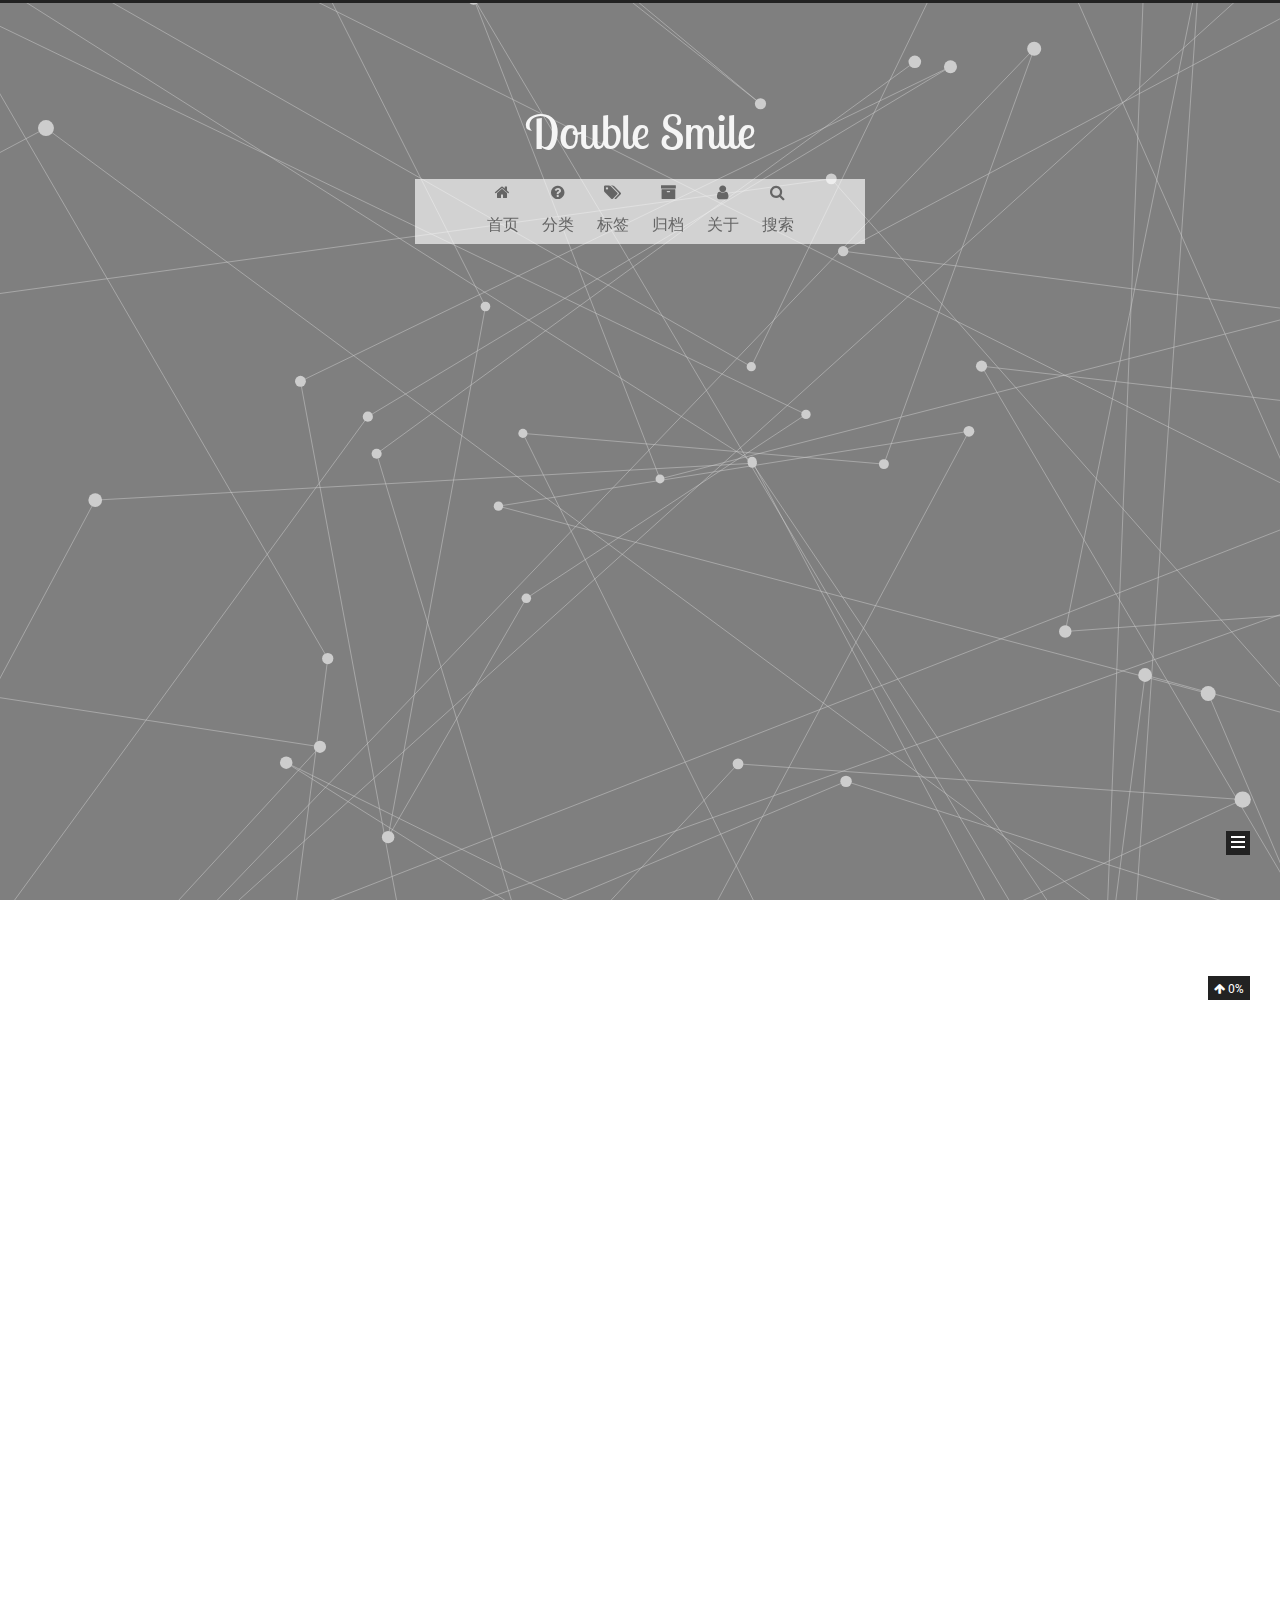
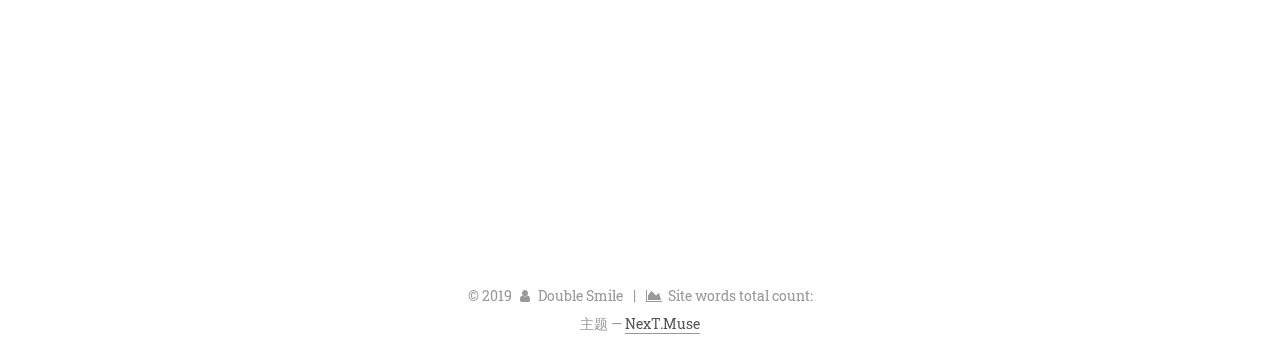
==== commit 37eee0ff: "Site updated: 2019-09-20 22:26:22" ====
--- a/index.html
+++ b/index.html
@@ -125,21 +125,23 @@
 
 
 
-
-
-
-
-
-<meta name="description" content="Mr Ren&apos;s private blog site.">
+  <link rel="alternate" href="/atom.xml" title="Double Smile" type="application/atom+xml">
+
+
+
+
+
+
+<meta name="description" content="Mr Ren&apos;s Private Blog Site.">
 <meta property="og:type" content="website">
 <meta property="og:title" content="Double Smile">
 <meta property="og:url" content="http://yoursite.com/index.html">
 <meta property="og:site_name" content="Double Smile">
-<meta property="og:description" content="Mr Ren&apos;s private blog site.">
+<meta property="og:description" content="Mr Ren&apos;s Private Blog Site.">
 <meta property="og:locale" content="zh-Hans">
 <meta name="twitter:card" content="summary">
 <meta name="twitter:title" content="Double Smile">
-<meta name="twitter:description" content="Mr Ren&apos;s private blog site.">
+<meta name="twitter:description" content="Mr Ren&apos;s Private Blog Site.">
 
 
 
@@ -182,6 +184,16 @@
 
 
 
+  <script type="text/javascript">
+    var _hmt = _hmt || [];
+    (function() {
+      var hm = document.createElement("script");
+      hm.src = "https://hm.baidu.com/hm.js?41fc030db57d5570dd22f78997dc4a7e";
+      var s = document.getElementsByTagName("script")[0];
+      s.parentNode.insertBefore(hm, s);
+    })();
+  </script>
+
 
 
 
@@ -282,9 +294,41 @@
       
 
       
+        <li class="menu-item menu-item-search">
+          
+            <a href="javascript:;" class="popup-trigger">
+          
+            
+              <i class="menu-item-icon fa fa-search fa-fw"></i> <br>
+            
+            搜索
+          </a>
+        </li>
+      
     </ul>
   
 
+  
+    <div class="site-search">
+      
+  <div class="popup search-popup local-search-popup">
+  <div class="local-search-header clearfix">
+    <span class="search-icon">
+      <i class="fa fa-search"></i>
+    </span>
+    <span class="popup-btn-close">
+      <i class="fa fa-times-circle"></i>
+    </span>
+    <div class="local-search-input-wrapper">
+      <input autocomplete="off" placeholder="搜索..." spellcheck="false" type="text" id="local-search-input">
+    </div>
+  </div>
+  <div id="local-search-result"></div>
+</div>
+
+
+
+    </div>
   
 </nav>
 
@@ -313,12 +357,12 @@
   
   
   <div class="post-block">
-    <link itemprop="mainEntityOfPage" href="http://yoursite.com/2019/09/19/hello-world/">
+    <link itemprop="mainEntityOfPage" href="http://yoursite.com/2019/09/20/分类测试文章/">
 
     <span hidden itemprop="author" itemscope itemtype="http://schema.org/Person">
       <meta itemprop="name" content="Double Smile">
       <meta itemprop="description" content>
-      <meta itemprop="image" content="/images/avatar.jpg">
+      <meta itemprop="image" content="/images/avatar.jpeg">
     </span>
 
     <span hidden itemprop="publisher" itemscope itemtype="http://schema.org/Organization">
@@ -332,7 +376,7 @@
         
           <h2 class="post-title" itemprop="name headline">
                 
-                <a class="post-title-link" href="/2019/09/19/hello-world/" itemprop="url">Hello World</a></h2>
+                <a class="post-title-link" href="/2019/09/20/分类测试文章/" itemprop="url">分类测试文章</a></h2>
         
 
         <div class="post-meta">
@@ -344,6 +388,370 @@
               
                 <span class="post-meta-item-text">发表于</span>
               
+              <time title="创建于" itemprop="dateCreated datePublished" datetime="2019-09-20T21:54:18+08:00">
+                2019-09-20
+              </time>
+            
+
+            
+              <span class="post-meta-divider">|</span>
+            
+
+            
+              <span class="post-meta-item-icon">
+                <i class="fa fa-calendar-check-o"></i>
+              </span>
+              
+                <span class="post-meta-item-text">更新于&#58;</span>
+              
+              <time title="更新于" itemprop="dateModified" datetime="2019-09-20T21:55:30+08:00">
+                2019-09-20
+              </time>
+            
+          </span>
+
+          
+            <span class="post-category">
+            
+              <span class="post-meta-divider">|</span>
+            
+              <span class="post-meta-item-icon">
+                <i class="fa fa-folder-o"></i>
+              </span>
+              
+                <span class="post-meta-item-text">分类于</span>
+              
+              
+                <span itemprop="about" itemscope itemtype="http://schema.org/Thing">
+                  <a href="/categories/Testing/" itemprop="url" rel="index">
+                    <span itemprop="name">Testing</span>
+                  </a>
+                </span>
+
+                
+                
+              
+            </span>
+          
+
+          
+            
+              <span class="post-comments-count">
+                <span class="post-meta-divider">|</span>
+                <span class="post-meta-item-icon">
+                  <i class="fa fa-comment-o"></i>
+                </span>
+                <a href="/2019/09/20/分类测试文章/#comments" itemprop="discussionUrl">
+                  <span class="post-comments-count disqus-comment-count" data-disqus-identifier="2019/09/20/分类测试文章/" itemprop="commentCount"></span>
+                </a>
+              </span>
+            
+          
+
+          
+          
+             <span id="/2019/09/20/分类测试文章/" class="leancloud_visitors" data-flag-title="分类测试文章">
+               <span class="post-meta-divider">|</span>
+               <span class="post-meta-item-icon">
+                 <i class="fa fa-eye"></i>
+               </span>
+               
+                 <span class="post-meta-item-text">阅读次数&#58;</span>
+               
+                 <span class="leancloud-visitors-count"></span>
+             </span>
+          
+
+          
+
+          
+            <div class="post-wordcount">
+              
+                
+                <span class="post-meta-item-icon">
+                  <i class="fa fa-file-word-o"></i>
+                </span>
+                
+                  <span class="post-meta-item-text">字数统计&#58;</span>
+                
+                <span title="字数统计">
+                  
+                </span>
+              
+
+              
+
+              
+            </div>
+          
+
+          
+
+        </div>
+      </header>
+    
+
+    
+    
+    
+    <div class="post-body" itemprop="articleBody">
+
+      
+      
+
+      
+        
+          
+            
+          
+        
+      
+    </div>
+    
+    
+    
+
+    
+
+    
+
+    
+
+    <footer class="post-footer">
+      
+
+      
+
+      
+
+      
+      
+        <div class="post-eof"></div>
+      
+    </footer>
+  </div>
+  
+  
+  
+  </article>
+
+
+    
+      
+
+  
+
+  
+  
+  
+
+  <article class="post post-type-normal" itemscope itemtype="http://schema.org/Article">
+  
+  
+  
+  <div class="post-block">
+    <link itemprop="mainEntityOfPage" href="http://yoursite.com/2019/09/20/标签测试文章/">
+
+    <span hidden itemprop="author" itemscope itemtype="http://schema.org/Person">
+      <meta itemprop="name" content="Double Smile">
+      <meta itemprop="description" content>
+      <meta itemprop="image" content="/images/avatar.jpeg">
+    </span>
+
+    <span hidden itemprop="publisher" itemscope itemtype="http://schema.org/Organization">
+      <meta itemprop="name" content="Double Smile">
+    </span>
+
+    
+      <header class="post-header">
+
+        
+        
+          <h2 class="post-title" itemprop="name headline">
+                
+                <a class="post-title-link" href="/2019/09/20/标签测试文章/" itemprop="url">标签测试文章</a></h2>
+        
+
+        <div class="post-meta">
+          <span class="post-time">
+            
+              <span class="post-meta-item-icon">
+                <i class="fa fa-calendar-o"></i>
+              </span>
+              
+                <span class="post-meta-item-text">发表于</span>
+              
+              <time title="创建于" itemprop="dateCreated datePublished" datetime="2019-09-20T21:54:04+08:00">
+                2019-09-20
+              </time>
+            
+
+            
+              <span class="post-meta-divider">|</span>
+            
+
+            
+              <span class="post-meta-item-icon">
+                <i class="fa fa-calendar-check-o"></i>
+              </span>
+              
+                <span class="post-meta-item-text">更新于&#58;</span>
+              
+              <time title="更新于" itemprop="dateModified" datetime="2019-09-20T21:54:59+08:00">
+                2019-09-20
+              </time>
+            
+          </span>
+
+          
+
+          
+            
+              <span class="post-comments-count">
+                <span class="post-meta-divider">|</span>
+                <span class="post-meta-item-icon">
+                  <i class="fa fa-comment-o"></i>
+                </span>
+                <a href="/2019/09/20/标签测试文章/#comments" itemprop="discussionUrl">
+                  <span class="post-comments-count disqus-comment-count" data-disqus-identifier="2019/09/20/标签测试文章/" itemprop="commentCount"></span>
+                </a>
+              </span>
+            
+          
+
+          
+          
+             <span id="/2019/09/20/标签测试文章/" class="leancloud_visitors" data-flag-title="标签测试文章">
+               <span class="post-meta-divider">|</span>
+               <span class="post-meta-item-icon">
+                 <i class="fa fa-eye"></i>
+               </span>
+               
+                 <span class="post-meta-item-text">阅读次数&#58;</span>
+               
+                 <span class="leancloud-visitors-count"></span>
+             </span>
+          
+
+          
+
+          
+            <div class="post-wordcount">
+              
+                
+                <span class="post-meta-item-icon">
+                  <i class="fa fa-file-word-o"></i>
+                </span>
+                
+                  <span class="post-meta-item-text">字数统计&#58;</span>
+                
+                <span title="字数统计">
+                  
+                </span>
+              
+
+              
+
+              
+            </div>
+          
+
+          
+
+        </div>
+      </header>
+    
+
+    
+    
+    
+    <div class="post-body" itemprop="articleBody">
+
+      
+      
+
+      
+        
+          
+            
+          
+        
+      
+    </div>
+    
+    
+    
+
+    
+
+    
+
+    
+
+    <footer class="post-footer">
+      
+
+      
+
+      
+
+      
+      
+        <div class="post-eof"></div>
+      
+    </footer>
+  </div>
+  
+  
+  
+  </article>
+
+
+    
+      
+
+  
+
+  
+  
+  
+
+  <article class="post post-type-normal" itemscope itemtype="http://schema.org/Article">
+  
+  
+  
+  <div class="post-block">
+    <link itemprop="mainEntityOfPage" href="http://yoursite.com/2019/09/19/hello-world/">
+
+    <span hidden itemprop="author" itemscope itemtype="http://schema.org/Person">
+      <meta itemprop="name" content="Double Smile">
+      <meta itemprop="description" content>
+      <meta itemprop="image" content="/images/avatar.jpeg">
+    </span>
+
+    <span hidden itemprop="publisher" itemscope itemtype="http://schema.org/Organization">
+      <meta itemprop="name" content="Double Smile">
+    </span>
+
+    
+      <header class="post-header">
+
+        
+        
+          <h2 class="post-title" itemprop="name headline">
+                
+                <a class="post-title-link" href="/2019/09/19/hello-world/" itemprop="url">Hello World</a></h2>
+        
+
+        <div class="post-meta">
+          <span class="post-time">
+            
+              <span class="post-meta-item-icon">
+                <i class="fa fa-calendar-o"></i>
+              </span>
+              
+                <span class="post-meta-item-text">发表于</span>
+              
               <time title="创建于" itemprop="dateCreated datePublished" datetime="2019-09-19T21:47:01+08:00">
                 2019-09-19
               </time>
@@ -369,6 +777,16 @@
           
 
           
+            
+              <span class="post-comments-count">
+                <span class="post-meta-divider">|</span>
+                <span class="post-meta-item-icon">
+                  <i class="fa fa-comment-o"></i>
+                </span>
+                <a href="/2019/09/19/hello-world/#comments" itemprop="discussionUrl">
+                  <span class="post-comments-count disqus-comment-count" data-disqus-identifier="2019/09/19/hello-world/" itemprop="commentCount"></span>
+                </a>
+              </span>
             
           
 
@@ -511,7 +929,7 @@
         <div class="site-overview">
           <div class="site-author motion-element" itemprop="author" itemscope itemtype="http://schema.org/Person">
             
-              <img class="site-author-image" itemprop="image" src="/images/avatar.jpg" alt="Double Smile">
+              <img class="site-author-image" itemprop="image" src="/images/avatar.jpeg" alt="Double Smile">
             
               <p class="site-author-name" itemprop="name">Double Smile</p>
               <p class="site-description motion-element" itemprop="description"></p>
@@ -524,21 +942,60 @@
               
                 <a href="/archives">
               
-                  <span class="site-state-item-count">1</span>
+                  <span class="site-state-item-count">3</span>
                   <span class="site-state-item-name">日志</span>
                 </a>
               </div>
             
 
             
-
+              
+              
+              <div class="site-state-item site-state-categories">
+                <a href="/categories/index.html">
+                  <span class="site-state-item-count">1</span>
+                  <span class="site-state-item-name">分类</span>
+                </a>
+              </div>
+            
+
+            
+              
+              
+              <div class="site-state-item site-state-tags">
+                <a href="/tags/index.html">
+                  <span class="site-state-item-count">2</span>
+                  <span class="site-state-item-name">标签</span>
+                </a>
+              </div>
             
 
           </nav>
 
           
+            <div class="feed-link motion-element">
+              <a href="/atom.xml" rel="alternate">
+                <i class="fa fa-rss"></i>
+                RSS
+              </a>
+            </div>
+          
 
           <div class="links-of-author motion-element">
+            
+              
+                <span class="links-of-author-item">
+                  <a href="https://github.com/rxx51403" target="_blank" title="GitHub">
+                    
+                      <i class="fa fa-fw fa-github"></i>GitHub</a>
+                </span>
+              
+                <span class="links-of-author-item">
+                  <a href="https://weibo.com/3562278781/profile?rightmod=1&wvr=6&mod=personinfo&is_all=1" target="_blank" title="微博">
+                    
+                      <i class="fa fa-fw fa-globe"></i>微博</a>
+                </span>
+              
             
           </div>
 
@@ -720,6 +1177,14 @@
 
   
 
+    
+      <script id="dsq-count-scr" src="https://rxx51403.disqus.com/count.js" async></script>
+    
+
+    
+
+  
+
 
 
 
@@ -735,20 +1200,333 @@
 
 
 
-  
-
-
-
-
-
-
-
-
-
-
-
-
-  
+
+
+
+
+
+
+
+
+
+  
+
+  <script type="text/javascript">
+    // Popup Window;
+    var isfetched = false;
+    var isXml = true;
+    // Search DB path;
+    var search_path = "search.xml";
+    if (search_path.length === 0) {
+      search_path = "search.xml";
+    } else if (/json$/i.test(search_path)) {
+      isXml = false;
+    }
+    var path = "/" + search_path;
+    // monitor main search box;
+
+    var onPopupClose = function (e) {
+      $('.popup').hide();
+      $('#local-search-input').val('');
+      $('.search-result-list').remove();
+      $('#no-result').remove();
+      $(".local-search-pop-overlay").remove();
+      $('body').css('overflow', '');
+    }
+
+    function proceedsearch() {
+      $("body")
+        .append('<div class="search-popup-overlay local-search-pop-overlay"></div>')
+        .css('overflow', 'hidden');
+      $('.search-popup-overlay').click(onPopupClose);
+      $('.popup').toggle();
+      var $localSearchInput = $('#local-search-input');
+      $localSearchInput.attr("autocapitalize", "none");
+      $localSearchInput.attr("autocorrect", "off");
+      $localSearchInput.focus();
+    }
+
+    // search function;
+    var searchFunc = function(path, search_id, content_id) {
+      'use strict';
+
+      // start loading animation
+      $("body")
+        .append('<div class="search-popup-overlay local-search-pop-overlay">' +
+          '<div id="search-loading-icon">' +
+          '<i class="fa fa-spinner fa-pulse fa-5x fa-fw"></i>' +
+          '</div>' +
+          '</div>')
+        .css('overflow', 'hidden');
+      $("#search-loading-icon").css('margin', '20% auto 0 auto').css('text-align', 'center');
+
+      $.ajax({
+        url: path,
+        dataType: isXml ? "xml" : "json",
+        async: true,
+        success: function(res) {
+          // get the contents from search data
+          isfetched = true;
+          $('.popup').detach().appendTo('.header-inner');
+          var datas = isXml ? $("entry", res).map(function() {
+            return {
+              title: $("title", this).text(),
+              content: $("content",this).text(),
+              url: $("url" , this).text()
+            };
+          }).get() : res;
+          var input = document.getElementById(search_id);
+          var resultContent = document.getElementById(content_id);
+          var inputEventFunction = function() {
+            var searchText = input.value.trim().toLowerCase();
+            var keywords = searchText.split(/[\s\-]+/);
+            if (keywords.length > 1) {
+              keywords.push(searchText);
+            }
+            var resultItems = [];
+            if (searchText.length > 0) {
+              // perform local searching
+              datas.forEach(function(data) {
+                var isMatch = false;
+                var hitCount = 0;
+                var searchTextCount = 0;
+                var title = data.title.trim();
+                var titleInLowerCase = title.toLowerCase();
+                var content = data.content.trim().replace(/<[^>]+>/g,"");
+                var contentInLowerCase = content.toLowerCase();
+                var articleUrl = decodeURIComponent(data.url);
+                var indexOfTitle = [];
+                var indexOfContent = [];
+                // only match articles with not empty titles
+                if(title != '') {
+                  keywords.forEach(function(keyword) {
+                    function getIndexByWord(word, text, caseSensitive) {
+                      var wordLen = word.length;
+                      if (wordLen === 0) {
+                        return [];
+                      }
+                      var startPosition = 0, position = [], index = [];
+                      if (!caseSensitive) {
+                        text = text.toLowerCase();
+                        word = word.toLowerCase();
+                      }
+                      while ((position = text.indexOf(word, startPosition)) > -1) {
+                        index.push({position: position, word: word});
+                        startPosition = position + wordLen;
+                      }
+                      return index;
+                    }
+
+                    indexOfTitle = indexOfTitle.concat(getIndexByWord(keyword, titleInLowerCase, false));
+                    indexOfContent = indexOfContent.concat(getIndexByWord(keyword, contentInLowerCase, false));
+                  });
+                  if (indexOfTitle.length > 0 || indexOfContent.length > 0) {
+                    isMatch = true;
+                    hitCount = indexOfTitle.length + indexOfContent.length;
+                  }
+                }
+
+                // show search results
+
+                if (isMatch) {
+                  // sort index by position of keyword
+
+                  [indexOfTitle, indexOfContent].forEach(function (index) {
+                    index.sort(function (itemLeft, itemRight) {
+                      if (itemRight.position !== itemLeft.position) {
+                        return itemRight.position - itemLeft.position;
+                      } else {
+                        return itemLeft.word.length - itemRight.word.length;
+                      }
+                    });
+                  });
+
+                  // merge hits into slices
+
+                  function mergeIntoSlice(text, start, end, index) {
+                    var item = index[index.length - 1];
+                    var position = item.position;
+                    var word = item.word;
+                    var hits = [];
+                    var searchTextCountInSlice = 0;
+                    while (position + word.length <= end && index.length != 0) {
+                      if (word === searchText) {
+                        searchTextCountInSlice++;
+                      }
+                      hits.push({position: position, length: word.length});
+                      var wordEnd = position + word.length;
+
+                      // move to next position of hit
+
+                      index.pop();
+                      while (index.length != 0) {
+                        item = index[index.length - 1];
+                        position = item.position;
+                        word = item.word;
+                        if (wordEnd > position) {
+                          index.pop();
+                        } else {
+                          break;
+                        }
+                      }
+                    }
+                    searchTextCount += searchTextCountInSlice;
+                    return {
+                      hits: hits,
+                      start: start,
+                      end: end,
+                      searchTextCount: searchTextCountInSlice
+                    };
+                  }
+
+                  var slicesOfTitle = [];
+                  if (indexOfTitle.length != 0) {
+                    slicesOfTitle.push(mergeIntoSlice(title, 0, title.length, indexOfTitle));
+                  }
+
+                  var slicesOfContent = [];
+                  while (indexOfContent.length != 0) {
+                    var item = indexOfContent[indexOfContent.length - 1];
+                    var position = item.position;
+                    var word = item.word;
+                    // cut out 100 characters
+                    var start = position - 20;
+                    var end = position + 80;
+                    if(start < 0){
+                      start = 0;
+                    }
+                    if (end < position + word.length) {
+                      end = position + word.length;
+                    }
+                    if(end > content.length){
+                      end = content.length;
+                    }
+                    slicesOfContent.push(mergeIntoSlice(content, start, end, indexOfContent));
+                  }
+
+                  // sort slices in content by search text's count and hits' count
+
+                  slicesOfContent.sort(function (sliceLeft, sliceRight) {
+                    if (sliceLeft.searchTextCount !== sliceRight.searchTextCount) {
+                      return sliceRight.searchTextCount - sliceLeft.searchTextCount;
+                    } else if (sliceLeft.hits.length !== sliceRight.hits.length) {
+                      return sliceRight.hits.length - sliceLeft.hits.length;
+                    } else {
+                      return sliceLeft.start - sliceRight.start;
+                    }
+                  });
+
+                  // select top N slices in content
+
+                  var upperBound = parseInt('1');
+                  if (upperBound >= 0) {
+                    slicesOfContent = slicesOfContent.slice(0, upperBound);
+                  }
+
+                  // highlight title and content
+
+                  function highlightKeyword(text, slice) {
+                    var result = '';
+                    var prevEnd = slice.start;
+                    slice.hits.forEach(function (hit) {
+                      result += text.substring(prevEnd, hit.position);
+                      var end = hit.position + hit.length;
+                      result += '<b class="search-keyword">' + text.substring(hit.position, end) + '</b>';
+                      prevEnd = end;
+                    });
+                    result += text.substring(prevEnd, slice.end);
+                    return result;
+                  }
+
+                  var resultItem = '';
+
+                  if (slicesOfTitle.length != 0) {
+                    resultItem += "<li><a href='" + articleUrl + "' class='search-result-title'>" + highlightKeyword(title, slicesOfTitle[0]) + "</a>";
+                  } else {
+                    resultItem += "<li><a href='" + articleUrl + "' class='search-result-title'>" + title + "</a>";
+                  }
+
+                  slicesOfContent.forEach(function (slice) {
+                    resultItem += "<a href='" + articleUrl + "'>" +
+                      "<p class=\"search-result\">" + highlightKeyword(content, slice) +
+                      "...</p>" + "</a>";
+                  });
+
+                  resultItem += "</li>";
+                  resultItems.push({
+                    item: resultItem,
+                    searchTextCount: searchTextCount,
+                    hitCount: hitCount,
+                    id: resultItems.length
+                  });
+                }
+              })
+            };
+            if (keywords.length === 1 && keywords[0] === "") {
+              resultContent.innerHTML = '<div id="no-result"><i class="fa fa-search fa-5x" /></div>'
+            } else if (resultItems.length === 0) {
+              resultContent.innerHTML = '<div id="no-result"><i class="fa fa-frown-o fa-5x" /></div>'
+            } else {
+              resultItems.sort(function (resultLeft, resultRight) {
+                if (resultLeft.searchTextCount !== resultRight.searchTextCount) {
+                  return resultRight.searchTextCount - resultLeft.searchTextCount;
+                } else if (resultLeft.hitCount !== resultRight.hitCount) {
+                  return resultRight.hitCount - resultLeft.hitCount;
+                } else {
+                  return resultRight.id - resultLeft.id;
+                }
+              });
+              var searchResultList = '<ul class=\"search-result-list\">';
+              resultItems.forEach(function (result) {
+                searchResultList += result.item;
+              })
+              searchResultList += "</ul>";
+              resultContent.innerHTML = searchResultList;
+            }
+          }
+
+          if ('auto' === 'auto') {
+            input.addEventListener('input', inputEventFunction);
+          } else {
+            $('.search-icon').click(inputEventFunction);
+            input.addEventListener('keypress', function (event) {
+              if (event.keyCode === 13) {
+                inputEventFunction();
+              }
+            });
+          }
+
+          // remove loading animation
+          $(".local-search-pop-overlay").remove();
+          $('body').css('overflow', '');
+
+          proceedsearch();
+        }
+      });
+    }
+
+    // handle and trigger popup window;
+    $('.popup-trigger').click(function(e) {
+      e.stopPropagation();
+      if (isfetched === false) {
+        searchFunc(path, 'local-search-input', 'local-search-result');
+      } else {
+        proceedsearch();
+      };
+    });
+
+    $('.popup-btn-close').click(onPopupClose);
+    $('.popup').click(function(e){
+      e.stopPropagation();
+    });
+    $(document).on('keyup', function (event) {
+      var shouldDismissSearchPopup = event.which === 27 &&
+        $('.search-popup').is(':visible');
+      if (shouldDismissSearchPopup) {
+        onPopupClose();
+      }
+    });
+  </script>
 
 
 
--- a/css/main.css
+++ b/css/main.css
@@ -487,8 +487,8 @@
   margin: 20px 0;
   padding: 0;
   font-size: 13px;
-  color: #4d4d4c;
-  background: #f7f7f7;
+  color: #c5c8c6;
+  background: #1d1f21;
   line-height: 1.6;
 }
 pre,
@@ -509,7 +509,7 @@
 }
 pre code {
   padding: 0;
-  color: #4d4d4c;
+  color: #c5c8c6;
   background: none;
   text-shadow: none;
 }
@@ -532,7 +532,7 @@
 }
 .highlight figcaption {
   font-size: 1em;
-  color: #4d4d4c;
+  color: #c5c8c6;
   line-height: 1em;
   margin-bottom: 1em;
 }
@@ -546,23 +546,23 @@
 }
 .highlight figcaption a {
   float: right;
-  color: #4d4d4c;
+  color: #c5c8c6;
 }
 .highlight figcaption a:hover {
-  border-bottom-color: #4d4d4c;
+  border-bottom-color: #c5c8c6;
 }
 .highlight .gutter pre {
   padding-left: 10px;
   padding-right: 10px;
-  color: #869194;
+  color: #888f96;
   text-align: right;
-  background-color: #eff2f3;
+  background-color: #000;
 }
 .highlight .code pre {
   width: 100%;
   padding-left: 10px;
   padding-right: 10px;
-  background-color: #f7f7f7;
+  background-color: #1d1f21;
 }
 .highlight .line {
   height: 20px;
@@ -580,16 +580,16 @@
   border: none;
 }
 pre .deletion {
-  background: #fdd;
+  background: #008000;
 }
 pre .addition {
-  background: #dfd;
+  background: #800000;
 }
 pre .meta {
-  color: #8959a8;
+  color: #b294bb;
 }
 pre .comment {
-  color: #8e908c;
+  color: #969896;
 }
 pre .variable,
 pre .attribute,
@@ -603,7 +603,7 @@
 pre .css .id,
 pre .css .class,
 pre .css .pseudo {
-  color: #c82829;
+  color: #c66;
 }
 pre .number,
 pre .preprocessor,
@@ -612,7 +612,7 @@
 pre .params,
 pre .constant,
 pre .command {
-  color: #f5871f;
+  color: #de935f;
 }
 pre .ruby .class .title,
 pre .css .rules .attribute,
@@ -625,11 +625,11 @@
 pre .special,
 pre .number,
 pre .formula {
-  color: #718c00;
+  color: #b5bd68;
 }
 pre .title,
 pre .css .hexcolor {
-  color: #3e999f;
+  color: #8abeb7;
 }
 pre .function,
 pre .python .decorator,
@@ -639,11 +639,11 @@
 pre .perl .sub,
 pre .javascript .title,
 pre .coffeescript .title {
-  color: #4271ae;
+  color: #81a2be;
 }
 pre .keyword,
 pre .javascript .function {
-  color: #8959a8;
+  color: #b294bb;
 }
 .full-image.full-image.full-image {
   border: none;
@@ -1701,6 +1701,126 @@
 .fancybox-close:hover {
   border: none;
 }
+#rewardButton {
+  cursor: pointer;
+  border: 0;
+  outline: 0;
+  border-radius: 5px;
+  padding: 0;
+  margin: 0;
+  letter-spacing: normal;
+  text-transform: none;
+  text-indent: 0px;
+  text-shadow: none;
+}
+#rewardButton span {
+  display: inline-block;
+  width: 80px;
+  height: 35px;
+  border-radius: 5px;
+  color: #fff;
+  font-weight: 400;
+  font-style: normal;
+  font-variant: normal;
+  font-stretch: normal;
+  font-size: 18px;
+  font-family: "Microsoft Yahei";
+  background: #f44336;
+}
+#rewardButton span:hover {
+  background: #f7877f;
+}
+#QR {
+  padding-top: 20px;
+}
+#QR a {
+  border: 0;
+}
+#QR img {
+  width: 180px;
+  max-width: 100%;
+  display: inline-block;
+  margin: 0.8em 2em 0 2em;
+}
+#wechat:hover p {
+  animation: roll 0.1s infinite linear;
+  -webkit-animation: roll 0.1s infinite linear;
+  -moz-animation: roll 0.1s infinite linear;
+}
+#alipay:hover p {
+  animation: roll 0.1s infinite linear;
+  -webkit-animation: roll 0.1s infinite linear;
+  -moz-animation: roll 0.1s infinite linear;
+}
+#bitcoin:hover p {
+  animation: roll 0.1s infinite linear;
+  -webkit-animation: roll 0.1s infinite linear;
+  -moz-animation: roll 0.1s infinite linear;
+}
+@-moz-keyframes roll {
+  from {
+    -webkit-transform: rotateZ(30deg);
+    -moz-transform: rotateZ(30deg);
+    -ms-transform: rotateZ(30deg);
+    -o-transform: rotateZ(30deg);
+    transform: rotateZ(30deg);
+  }
+  to {
+    -webkit-transform: rotateZ(-30deg);
+    -moz-transform: rotateZ(-30deg);
+    -ms-transform: rotateZ(-30deg);
+    -o-transform: rotateZ(-30deg);
+    transform: rotateZ(-30deg);
+  }
+}
+@-webkit-keyframes roll {
+  from {
+    -webkit-transform: rotateZ(30deg);
+    -moz-transform: rotateZ(30deg);
+    -ms-transform: rotateZ(30deg);
+    -o-transform: rotateZ(30deg);
+    transform: rotateZ(30deg);
+  }
+  to {
+    -webkit-transform: rotateZ(-30deg);
+    -moz-transform: rotateZ(-30deg);
+    -ms-transform: rotateZ(-30deg);
+    -o-transform: rotateZ(-30deg);
+    transform: rotateZ(-30deg);
+  }
+}
+@-o-keyframes roll {
+  from {
+    -webkit-transform: rotateZ(30deg);
+    -moz-transform: rotateZ(30deg);
+    -ms-transform: rotateZ(30deg);
+    -o-transform: rotateZ(30deg);
+    transform: rotateZ(30deg);
+  }
+  to {
+    -webkit-transform: rotateZ(-30deg);
+    -moz-transform: rotateZ(-30deg);
+    -ms-transform: rotateZ(-30deg);
+    -o-transform: rotateZ(-30deg);
+    transform: rotateZ(-30deg);
+  }
+}
+@keyframes roll {
+  from {
+    -webkit-transform: rotateZ(30deg);
+    -moz-transform: rotateZ(30deg);
+    -ms-transform: rotateZ(30deg);
+    -o-transform: rotateZ(30deg);
+    transform: rotateZ(30deg);
+  }
+  to {
+    -webkit-transform: rotateZ(-30deg);
+    -moz-transform: rotateZ(-30deg);
+    -ms-transform: rotateZ(-30deg);
+    -o-transform: rotateZ(-30deg);
+    transform: rotateZ(-30deg);
+  }
+}
 .post-copyright {
   margin: 2em 0 0;
   padding: 0.5em 1em;
@@ -1881,7 +2001,7 @@
   width: 4px;
   height: 4px;
   border-radius: 50%;
-  background: #d1ff4a;
+  background: #2b1682;
 }
 .links-of-blogroll {
   font-size: 13px;
